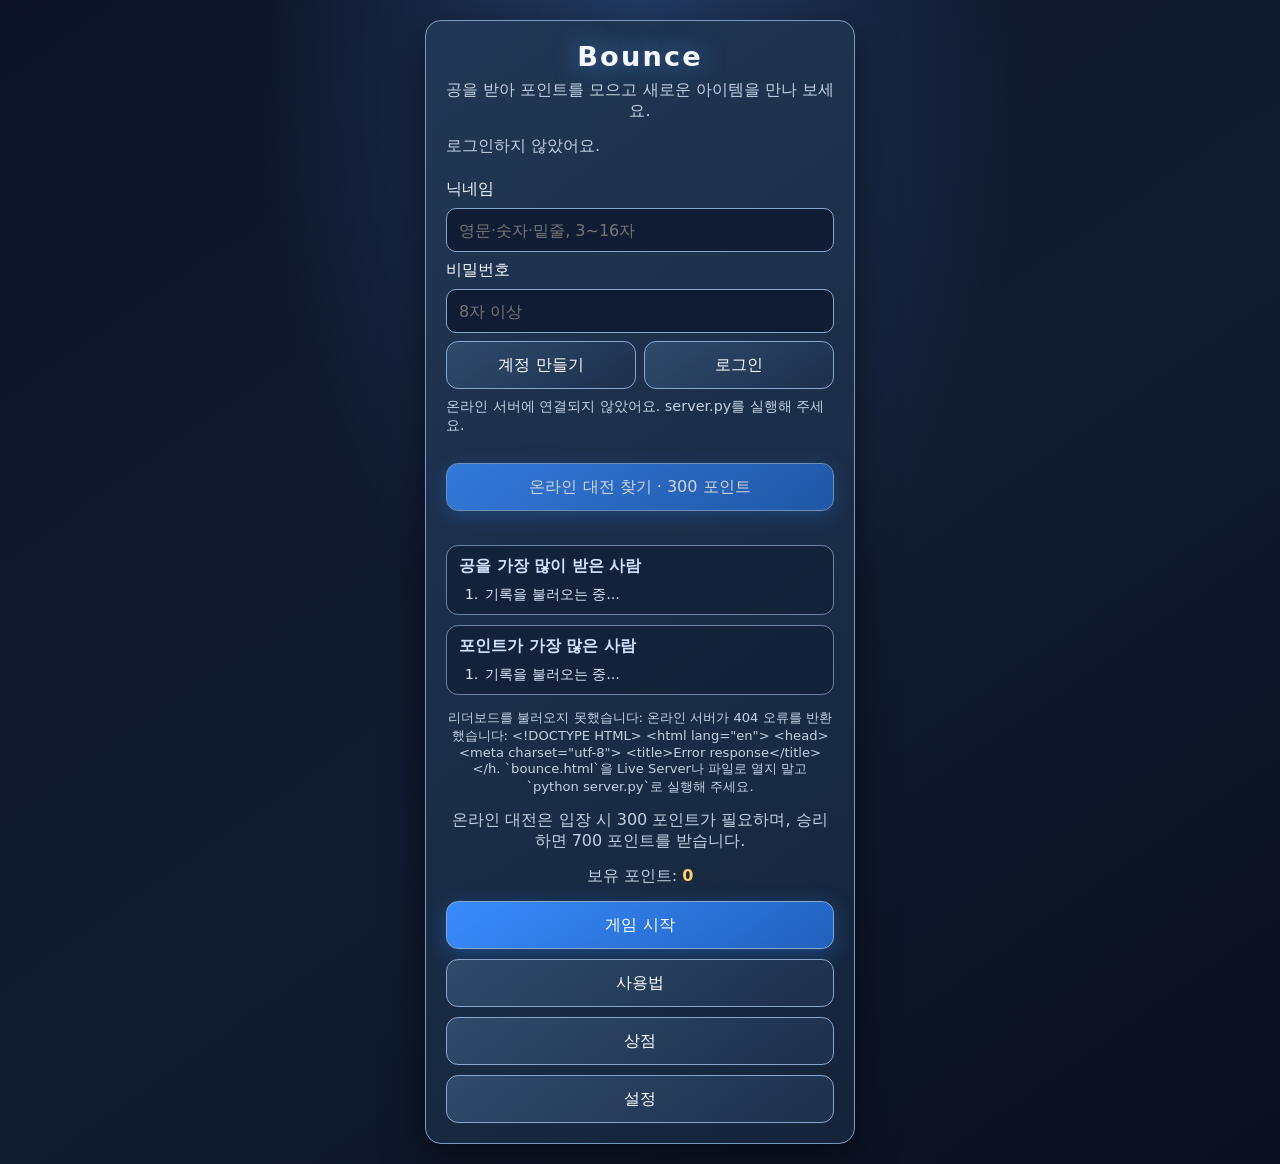
==== bounce.html @ 87187569 "Add files via upload" ====
<!doctype html>
<html lang="ko">
<head>
  <meta charset="utf-8">
  <meta name="viewport" content="width=device-width, initial-scale=1, maximum-scale=1, user-scalable=no">
  <title>Bounce</title>
  <style>
    :root {
      color-scheme: dark;
      font-family: system-ui, -apple-system, "Segoe UI", sans-serif;
      background: #090f20;
      color: #f4f7fb;
    }

    * { box-sizing: border-box; }

    body {
      min-height: 100vh;
      min-height: 100dvh;
      margin: 0;
      display: grid;
      place-items: center;
      padding: 20px;
      background:
        radial-gradient(ellipse at 50% 5%, #243d66 0, transparent 42%),
        linear-gradient(145deg, #0d1428, #111b30 55%, #09101f);
      overscroll-behavior: none;
    }

    main { width: min(100%, 850px); text-align: center; }

    h1 {
      margin: 0 0 8px;
      font-size: 1.7rem;
      letter-spacing: .08em;
      text-shadow: 0 0 24px #54aaff88;
    }
    .hint { margin: 0 0 14px; color: #bdcbe0; font-size: .95rem; }

    .game-frame {
      position: relative;
      overflow: hidden;
      border: 1px solid #7295bd;
      border-radius: 18px;
      background: #101c34;
      box-shadow: 0 0 0 4px #81bfff12, 0 20px 60px #0009, 0 0 34px #308aff20;
    }

    canvas {
      display: block;
      width: 100%;
      height: auto;
      aspect-ratio: 7 / 5;
      touch-action: none;
    }

    .overlay {
      position: absolute;
      inset: 0;
      display: grid;
      place-items: center;
      padding: 20px;
      background: #101827bd;
    }

    .overlay[hidden] { display: none; }
    .scene { width: min(100%, 850px); max-height: calc(100dvh - 40px); margin: 0 auto; overflow-y: auto; }
    .scene[hidden], .game-view[hidden] { display: none; }
    .overlay .message[hidden] { display: none; }
    .game-toolbar[hidden] { display: none; }

    .message {
      padding: 20px;
      border: 1px solid #799bc2;
      border-radius: 16px;
      background: linear-gradient(145deg, #213755, #15243b);
      box-shadow: 0 14px 40px #0008;
    }

    .message h2 { margin: 0 0 8px; }
    .message p { margin: 0 0 14px; color: #c4d1e2; }
    .message { width: min(100%, 430px); max-height: 100%; overflow-y: auto; }
    .menu-actions, .shop-actions { display: grid; gap: 10px; }
    .account-box { display: grid; gap: 8px; margin: 14px 0; text-align: left; }
    .account-box input {
      width: 100%;
      min-height: 44px;
      padding: 8px 12px;
      border: 1px solid #87a7ce;
      border-radius: 10px;
      background: #101c34;
      color: #fff;
      font: inherit;
    }
    .account-actions { display: grid; grid-template-columns: 1fr 1fr; gap: 8px; }
    .account-actions[hidden], .friends-panel[hidden] { display: none; }
    .account-message, .online-status { min-height: 1.4em; margin: 4px 0; color: #c4d1e2; font-size: .9rem; }
    .friends-panel { display: grid; gap: 8px; margin-top: 12px; padding-top: 12px; border-top: 1px solid #6c86a5; }
    .friend-add-row { display: grid; grid-template-columns: 1fr auto; gap: 8px; }
    .friend-add-row button, .friend-heading button, .friend-row button { min-height: 38px; padding: 4px 10px; font-size: .88rem; }
    .friend-heading { display: flex; justify-content: space-between; align-items: center; }
    .friend-section h4 { margin: 6px 0; color: #cfe2ff; }
    .friend-list { display: grid; gap: 6px; margin: 0; padding: 0; list-style: none; }
    .friend-row { display: flex; justify-content: space-between; align-items: center; gap: 8px; }
    .friend-row-actions { display: flex; gap: 6px; }
    .secondary {
      padding: 8px 16px;
      font-size: 1rem;
      background: linear-gradient(145deg, #304a6c, #1d304d);
    }

    .shop-list { display: grid; gap: 10px; margin: 14px 0; text-align: left; }
    .shop-card {
      display: grid;
      grid-template-columns: 44px 1fr auto;
      align-items: center;
      gap: 10px;
      padding: 10px;
      border: 1px solid #6c86a5;
      border-radius: 12px;
      background: #101c34aa;
    }
    .shop-card p { margin: 3px 0 0; font-size: .82rem; }
    .shop-card button { min-width: 82px; min-height: 40px; padding: 4px 8px; font-size: .9rem; }
    .shop-sort-row { margin: 12px 0; text-align: left; }
    .ball-preview {
      display: inline-block;
      width: 30px;
      height: 30px;
      border: 2px solid #ffffffaa;
      border-radius: 50%;
      background: var(--ball-color);
      box-shadow: 0 0 14px color-mix(in srgb, var(--ball-color), transparent 35%);
    }
    .ball-preview.diamond { width: 23px; height: 23px; margin: 4px; border-radius: 5px; transform: rotate(45deg); }
    .ball-preview.star {
      border: 0;
      clip-path: polygon(50% 0%, 62% 35%, 98% 36%, 69% 58%, 80% 94%, 50% 72%, 20% 94%, 31% 58%, 2% 36%, 38% 35%);
    }
    .ball-preview.ring { border: 5px solid var(--ball-color); background: transparent; }
    .ball-preview.rainbow { background: conic-gradient(#ff4d6d, #ffca3a, #8ac926, #20c9c3, #4361ee, #b5179e, #ff4d6d); }
    .ball-preview.blackhole { border-color: #b19aff; background: radial-gradient(circle, #05040b 32%, #321b55 52%, #ff8f3d 72%, #18102b 80%); }
    .ball-preview.galaxy { background: radial-gradient(circle at 65% 35%, #fff 0 5%, transparent 8%), radial-gradient(circle, #a872ff, #362078 65%, #11132f); }
    .ball-preview.comet { border: 0; background: linear-gradient(110deg, transparent 10%, #74e6ff 50%, #fff 78%); }
    .ball-preview.sun { background: radial-gradient(circle, #fff5b8, #ffb52e 55%, #ef5c35); }
    .ball-preview.crystal, .ball-preview.lightning { border-radius: 5px; clip-path: polygon(50% 0, 100% 35%, 78% 100%, 22% 100%, 0 35%); }
    .ball-preview.neon { border: 3px solid #68fff1; background: #102e43; box-shadow: inset 0 0 8px #68fff1, 0 0 14px #68fff1; }
    .ball-preview.ice { border-radius: 8px; clip-path: polygon(25% 0, 75% 0, 100% 50%, 75% 100%, 25% 100%, 0 50%); }
    .ball-preview.clock { border: 3px solid #fff1b1; background: radial-gradient(circle, #ffdb70 0 62%, #d17b22 65%); box-shadow: 0 0 12px #ffdb70; position: relative; }
    .ball-preview.clock::after { content: ""; position: absolute; width: 7px; height: 7px; left: 8px; top: 5px; border-left: 2px solid #fff8df; border-bottom: 2px solid #fff8df; }
    .ball-preview.heart { border: 0; border-radius: 0; clip-path: polygon(50% 94%, 7% 52%, 4% 31%, 14% 12%, 34% 9%, 50% 27%, 66% 9%, 86% 12%, 96% 31%, 93% 52%); }
    .ball-preview.moon { border: 0; background: radial-gradient(circle at 72% 30%, transparent 36%, var(--ball-color) 39%); }
    .ball-preview.planet { position: relative; border-color: #e7fbff; }
    .ball-preview.planet::after { content: ""; position: absolute; inset: 5px -5px; border: 2px solid var(--ball-color); border-radius: 50%; transform: rotate(-28deg); }
    .ball-preview.hex { clip-path: polygon(25% 3%, 75% 3%, 100% 50%, 75% 97%, 25% 97%, 0 50%); }
    .ball-preview.flower { border: 0; background: radial-gradient(circle, #fff5a8 0 16%, transparent 18%), radial-gradient(circle at 50% 8%, var(--ball-color) 0 24%, transparent 27%), radial-gradient(circle at 90% 38%, var(--ball-color) 0 24%, transparent 27%), radial-gradient(circle at 75% 88%, var(--ball-color) 0 24%, transparent 27%), radial-gradient(circle at 25% 88%, var(--ball-color) 0 24%, transparent 27%), radial-gradient(circle at 10% 38%, var(--ball-color) 0 24%, transparent 27%); }
    .ball-preview.flame { border-radius: 45% 45% 50% 50%; clip-path: polygon(50% 0, 76% 34%, 100% 54%, 88% 90%, 63% 100%, 30% 96%, 8% 76%, 18% 53%, 36% 34%); }
    .ball-preview.gear { clip-path: polygon(42% 0, 58% 0, 63% 12%, 77% 8%, 85% 20%, 81% 34%, 94% 42%, 94% 58%, 81% 64%, 86% 79%, 75% 89%, 62% 84%, 56% 100%, 40% 96%, 36% 83%, 20% 88%, 11% 76%, 17% 62%, 3% 56%, 4% 40%, 18% 35%, 13% 20%, 25% 10%, 37% 16%); }
    .ball-preview.pixel { border: 0; border-radius: 3px; background: repeating-conic-gradient(var(--ball-color) 0 25%, #f5ffff 0 50%) 0 0 / 12px 12px; }
    .ball-preview.prism { border: 0; border-radius: 0; clip-path: polygon(50% 0, 100% 76%, 50% 100%, 0 76%); background: linear-gradient(135deg, #fff, var(--ball-color) 48%, #69eaff); }
    .ball-preview.vortex { border: 3px solid #cfe4ff; background: conic-gradient(from 25deg, var(--ball-color), #171943, var(--ball-color)); }
    .paddle-preview { width: 34px; height: 14px; border: 0; border-radius: 8px; background: var(--ball-color); }
    .paddle-preview.clock { border: 1px solid #fff1b1; background: linear-gradient(90deg, #9f5d20, #ffdb70 50%, #9f5d20); box-shadow: 0 0 10px #ffdb7077; }
    .background-preview { width: 32px; height: 32px; border-radius: 8px; background: linear-gradient(145deg, var(--bg-top), var(--bg-middle), var(--bg-bottom)); }
    .background-preview.clock { background: radial-gradient(circle, #eac15a22 0 28%, transparent 30%), linear-gradient(145deg, #121b2c, #594822, #171d2d); }
    .settings-list { display: grid; gap: 14px; margin: 16px 0; text-align: left; }
    .settings-row { display: flex; justify-content: space-between; align-items: center; gap: 12px; }
    .settings-row input[type="range"] { width: 48%; accent-color: #58a6ff; }
    .settings-row input[type="checkbox"] { width: 22px; height: 22px; accent-color: #58a6ff; }
    .settings-row select {
      max-width: 52%;
      padding: 8px;
      border: 1px solid #87a7ce;
      border-radius: 8px;
      background: #1d304d;
      color: #fff;
      font: inherit;
    }
    .game-toolbar { display: grid; grid-template-columns: repeat(2, 1fr); gap: 8px; width: min(100%, 150px); margin: 0 0 10px auto; }
    .game-toolbar button { min-width: 0; min-height: 42px; padding: 5px; font-size: .9rem; }
    .game-toolbar .icon-button { font-size: 1.45rem; line-height: 1; }
    .pause-glyph { display: flex; align-items: center; justify-content: center; gap: 4px; width: 20px; height: 20px; }
    .pause-glyph i { display: block; width: 3px; height: 16px; border-radius: 2px; background: currentColor; }
    .play-glyph { display: none; width: 0; height: 0; margin-left: 3px; border-top: 9px solid transparent; border-bottom: 9px solid transparent; border-left: 13px solid currentColor; }
    #pause-button.is-resume .pause-glyph { display: none; }
    #pause-button.is-resume .play-glyph { display: block; }
    .continue-action { display: grid; justify-items: center; gap: 8px; margin: 0 auto 12px; }
    .continue-action[hidden] { display: none; }
    .continue-countdown { position: relative; display: grid; width: 52px; height: 52px; place-items: center; color: #ead99c; font-size: .9rem; font-weight: 650; }
    .continue-countdown[hidden] { display: none; }
    .continue-countdown svg { position: absolute; inset: 0; width: 100%; height: 100%; transform: rotate(-90deg); }
    .continue-countdown circle { fill: none; stroke-width: 3; }
    .continue-countdown .timer-track { stroke: #ead99c33; }
    .continue-countdown .timer-progress { stroke: #d6bd72; stroke-dasharray: 138.23; stroke-dashoffset: 0; transition: stroke-dashoffset .1s linear; }
    .continue-countdown span { position: relative; }
    .points { color: #ffd166; font-weight: 700; }
    .leaderboards { display: grid; grid-template-columns: repeat(auto-fit, minmax(210px, 1fr)); gap: 10px; margin: 14px 0; text-align: left; }
    .leaderboard { padding: 10px 12px; border: 1px solid #6c86a5; border-radius: 12px; background: #101c34aa; }
    .leaderboard h3 { margin: 0 0 8px; font-size: 1rem; color: #cfe2ff; }
    .leaderboard ol { display: grid; gap: 4px; margin: 0; padding-left: 24px; color: #dce7f5; font-size: .9rem; }
    .leaderboard li { padding-left: 2px; }
    .leaderboard li span { float: right; color: #ffd166; font-weight: 700; }
    .leaderboard-status { min-height: 1.2em; margin: 4px 0; color: #aebfd5; font-size: .82rem; }
    .usage {
      margin: 12px 0;
      padding: 10px 12px;
      border: 1px solid #6c86a5;
      border-radius: 12px;
      background: #101c34aa;
      text-align: left;
    }
    .usage summary { color: #cfe2ff; cursor: pointer; font-weight: 700; }
    .usage p { margin: 8px 0 0; font-size: .88rem; }

    button {
      min-width: 64px;
      min-height: 48px;
      border: 1px solid #87a7ce;
      border-radius: 12px;
      background: linear-gradient(145deg, #304a6c, #1d304d);
      color: white;
      font: inherit;
      font-size: 1.25rem;
      touch-action: manipulation;
      user-select: none;
      -webkit-user-select: none;
    }

    button:active { background: #3b5a83; transform: translateY(1px); }
    button:disabled { cursor: default; opacity: .8; }

    .restart {
      min-width: 120px;
      padding: 8px 16px;
      font-size: 1rem;
      background: linear-gradient(145deg, #398cff, #2161bd);
      box-shadow: 0 5px 20px #2678e866;
    }

    .controls {
      display: flex;
      justify-content: center;
      gap: 18px;
      margin-top: 14px;
    }
    .controls[hidden] { display: none; }

    .controls button { width: min(42vw, 150px); }
    .status { min-height: 1.5em; margin: 10px 0 0; color: #c4d1e2; }

    @media (max-height: 560px) and (orientation: landscape) {
      body { padding: 8px 20px; }
      main { width: min(96vw, 850px); }
      .controls { margin-top: 6px; }
      .controls button { min-height: 40px; }
    }
  </style>
</head>
<body>
  <main>
    <section class="message scene" id="home-screen">
      <h1>Bounce</h1>
      <p>공을 받아 포인트를 모으고 새로운 아이템을 만나 보세요.</p>
      <div class="account-box">
        <p id="account-state" aria-live="polite">로그인하지 않았어요.</p>
        <label for="account-username">닉네임</label>
        <input id="account-username" name="username" autocomplete="username" minlength="3" maxlength="16" pattern="[A-Za-z0-9_]{3,16}" placeholder="영문·숫자·밑줄, 3~16자">
        <label for="account-password">비밀번호</label>
        <input id="account-password" name="password" type="password" autocomplete="current-password" minlength="8" maxlength="128" placeholder="8자 이상">
        <div class="account-actions" id="account-actions">
          <button class="secondary" id="register-button" type="button">계정 만들기</button>
          <button class="secondary" id="login-button" type="button">로그인</button>
        </div>
        <button class="secondary" id="logout-button" type="button" hidden>로그아웃</button>
        <p class="account-message" id="account-message" aria-live="polite">이메일이나 실명 없이 닉네임으로 가입합니다. 비밀번호를 잊으면 복구할 수 없어요.</p>
        <div class="friends-panel" id="friends-panel" hidden>
          <div class="friend-heading">
            <strong>친구</strong>
            <button class="secondary" id="friends-refresh-button" type="button">새로고침</button>
          </div>
          <div class="friend-add-row">
            <input id="friend-username" maxlength="16" placeholder="추가할 닉네임" aria-label="친구 닉네임">
            <button class="secondary" id="friend-request-button" type="button">신청</button>
          </div>
          <p class="account-message" id="friend-message" aria-live="polite"></p>
          <div class="friend-section">
            <h4>받은 신청</h4>
            <ul class="friend-list" id="incoming-friends"></ul>
          </div>
          <div class="friend-section">
            <h4>보낸 신청</h4>
            <ul class="friend-list" id="outgoing-friends"></ul>
          </div>
          <div class="friend-section">
            <h4>친구 목록</h4>
            <ul class="friend-list" id="friends-list"></ul>
          </div>
        </div>
      </div>
      <div class="menu-actions">
        <button class="restart" id="online-play-button" type="button" disabled>온라인 대전 찾기 · 300 포인트</button>
        <button class="secondary" id="online-cancel-button" type="button" hidden>대전 찾기 취소</button>
      </div>
      <p class="online-status" id="online-status" aria-live="polite"></p>
      <div class="leaderboards" aria-label="리더보드">
        <section class="leaderboard">
          <h3>공을 가장 많이 받은 사람</h3>
          <ol id="catches-leaderboard"><li>기록을 불러오는 중...</li></ol>
        </section>
        <section class="leaderboard">
          <h3>포인트가 가장 많은 사람</h3>
          <ol id="points-leaderboard"><li>기록을 불러오는 중...</li></ol>
        </section>
      </div>
      <p class="leaderboard-status" id="leaderboard-status" aria-live="polite"></p>
      <p>온라인 대전은 입장 시 300 포인트가 필요하며, 승리하면 700 포인트를 받습니다.</p>
      <p>보유 포인트: <span class="points" id="home-points">0</span></p>
      <div class="menu-actions">
        <button class="restart" id="start-button" type="button">게임 시작</button>
        <button class="secondary" id="usage-button" type="button">사용법</button>
        <button class="secondary" id="shop-open-button" type="button">상점</button>
        <button class="secondary" id="home-settings-button" type="button">설정</button>
      </div>
    </section>
    <section class="message scene" id="usage-screen" hidden>
      <h2>사용법</h2>
      <p>화면을 드래그하거나 방향키로 패들을 움직여 공을 받으세요.</p>
      <p>공을 받을 때마다 100포인트를 얻고, 일정 횟수마다 공이 분열합니다.</p>
      <p>공을 10번 받을 때마다 웨이브가 올라가며, 효과 확률과 공 속도가 증가합니다.</p>
      <p>슬로우와 패들 확장은 같은 확률과 재사용 간격으로 발동합니다.</p>
      <p>보호막, 포인트 2배, 콤보 포인트, 정밀 조준, 코인 보너스 효과가 무작위로 나타납니다.</p>
      <p>온라인 대전은 웨이브 1부터 시작하며, 상대 공도 내 화면에 나타납니다. 더 오래 살아남은 플레이어가 승리합니다.</p>
      <p>공끼리 부딪히면 무작위 각도로 튕기고, 장착한 공마다 고유한 특수 능력이 있습니다.</p>
      <button class="secondary" id="usage-back-button" type="button">홈으로</button>
    </section>
    <section class="message scene" id="shop-screen" hidden>
      <h2>상점</h2>
      <p>보유 포인트: <span class="points" id="shop-points">0</span></p>
      <div class="menu-actions">
        <button class="secondary" id="balls-shop-button" type="button">공 상점</button>
        <button class="secondary" id="paddles-shop-button" type="button">패들 상점</button>
        <button class="secondary" id="backgrounds-shop-button" type="button">배경 상점</button>
        <button class="secondary" id="shop-home-button" type="button">홈으로</button>
      </div>
    </section>
    <section class="message scene" id="item-shop-screen" hidden>
      <h2 id="shop-category-title">공 상점</h2>
      <p>보유 포인트: <span class="points" id="category-points">0</span></p>
      <p id="shop-description">공의 모양과 색상을 미리 볼 수 있어요.</p>
      <label class="settings-row shop-sort-row" for="shop-sort">
        정렬 기준
        <select id="shop-sort">
          <option value="name">가나다순</option>
          <option value="owned">보유 순</option>
          <option value="price">가격 순</option>
        </select>
      </label>
      <div class="shop-list" id="shop-list"></div>
      <div class="shop-actions">
        <button class="secondary" id="category-back-button" type="button">상점으로</button>
      </div>
    </section>
    <section class="message scene" id="settings-screen" hidden>
      <h2>설정</h2>
      <div class="settings-list">
        <label class="settings-row" for="bgm-toggle">배경 음악
          <input id="bgm-toggle" type="checkbox">
        </label>
        <label class="settings-row" for="bgm-volume">음악 음량
          <input id="bgm-volume" type="range" min="0" max="0.12" step="0.01" value="0.04">
        </label>
        <label class="settings-row" for="bgm-track">음악 종류
          <select id="bgm-track">
            <option value="arcade">아케이드</option>
            <option value="dream">드림 웨이브</option>
            <option value="retro">레트로</option>
          </select>
        </label>
        <label class="settings-row" for="sfx-toggle">효과음
          <input id="sfx-toggle" type="checkbox" checked>
        </label>
        <label class="settings-row" for="sfx-volume">효과음 음량
          <input id="sfx-volume" type="range" min="0" max="0.12" step="0.01" value="0.04">
        </label>
      </div>
      <button class="secondary" id="settings-back-button" type="button">돌아가기</button>
    </section>
    <section id="game-view" class="scene game-view" hidden>
      <div class="game-toolbar" id="game-toolbar">
        <button class="secondary icon-button" id="pause-button" type="button" aria-label="일시 정지" title="일시 정지">
          <span class="pause-glyph" aria-hidden="true"><i></i><i></i></span>
          <span class="play-glyph" aria-hidden="true"></span>
        </button>
        <button class="secondary icon-button" id="game-settings-button" type="button" aria-label="설정" title="설정">⚙</button>
      </div>
      <div class="game-frame">
        <canvas id="game" width="700" height="500" aria-label="공 튕기기 게임"></canvas>
        <div class="overlay" id="overlay" hidden>
          <section class="message" id="game-screen">
            <h2 id="message-title">3</h2>
            <p id="message-text">준비하세요!</p>
            <div class="menu-actions">
              <button class="restart" id="game-again-button" type="button">▶ 다시 시작</button>
              <div class="continue-action" id="continue-action" hidden>
                <div class="continue-countdown" id="continue-countdown" role="timer" aria-label="이어하기 남은 시간">
                  <svg viewBox="0 0 52 52" aria-hidden="true">
                    <circle class="timer-track" cx="26" cy="26" r="22"></circle>
                    <circle class="timer-progress" id="continue-progress" cx="26" cy="26" r="22"></circle>
                  </svg>
                  <span id="continue-seconds">10초</span>
                </div>
                <button class="restart" id="continue-game-button" type="button">500 포인트로 이어하기</button>
              </div>
              <button class="secondary" id="home-button" type="button">홈으로</button>
            </div>
          </section>
        </div>
      </div>
      <div class="controls" id="controls" aria-label="터치 조작" hidden>
        <button id="left-button" type="button" aria-label="왼쪽으로 이동">◀</button>
        <button id="right-button" type="button" aria-label="오른쪽으로 이동">▶</button>
      </div>
      <p class="status" id="status" aria-live="polite">받은 횟수: 0</p>
      <p class="online-status" id="match-status" aria-live="polite" hidden></p>
    </section>
  </main>

  <script>
    (() => {
      const canvas = document.getElementById("game");
      const ctx = canvas.getContext("2d");
      const overlay = document.getElementById("overlay");
      const title = document.getElementById("message-title");
      const message = document.getElementById("message-text");
      const startButton = document.getElementById("start-button");
      const homeScreen = document.getElementById("home-screen");
      const usageScreen = document.getElementById("usage-screen");
      const shopScreen = document.getElementById("shop-screen");
      const itemShopScreen = document.getElementById("item-shop-screen");
      const settingsScreen = document.getElementById("settings-screen");
      const gameView = document.getElementById("game-view");
      const gameToolbar = document.getElementById("game-toolbar");
      const gameScreen = document.getElementById("game-screen");
      const gameAgainButton = document.getElementById("game-again-button");
      const continueGameButton = document.getElementById("continue-game-button");
      const continueAction = document.getElementById("continue-action");
      const continueCountdown = document.getElementById("continue-countdown");
      const continueSeconds = document.getElementById("continue-seconds");
      const continueProgress = document.getElementById("continue-progress");
      const homeButton = document.getElementById("home-button");
      const shopList = document.getElementById("shop-list");
      const shopCategoryTitle = document.getElementById("shop-category-title");
      const shopDescription = document.getElementById("shop-description");
      const shopSort = document.getElementById("shop-sort");
      let activeShopCategory = "balls";
      let shopSortMode = "name";
      const accountState = document.getElementById("account-state");
      const accountUsername = document.getElementById("account-username");
      const accountPassword = document.getElementById("account-password");
      const accountMessage = document.getElementById("account-message");
      const onlinePlayButton = document.getElementById("online-play-button");
      const onlineCancelButton = document.getElementById("online-cancel-button");
      const onlineStatus = document.getElementById("online-status");
      const matchStatus = document.getElementById("match-status");
      const leaderboardStatus = document.getElementById("leaderboard-status");
      const friendsPanel = document.getElementById("friends-panel");
      const friendUsername = document.getElementById("friend-username");
      const friendMessage = document.getElementById("friend-message");
      let onlineUser = null;
      let onlineMatch = null;
      let matchmakingTimer = 0;
      let matchPollingTimer = 0;
      let onlineRequestPending = false;
      let pointsSyncPromise = Promise.resolve();
      let pointsRevision = 0;
      const controls = document.getElementById("controls");
      const status = document.getElementById("status");
      const pauseButton = document.getElementById("pause-button");
      const settingsInputs = {
        bgmEnabled: document.getElementById("bgm-toggle"),
        bgmVolume: document.getElementById("bgm-volume"),
        bgmTrack: document.getElementById("bgm-track"),
        sfxEnabled: document.getElementById("sfx-toggle"),
        sfxVolume: document.getElementById("sfx-volume")
      };

      const width = canvas.width;
      const height = canvas.height;
      const SAVE_KEY = "bounceProgress";
      const ballStyles = [
        { id: "classic", name: "기본 공", shape: "circle", color: "#3986ff", price: 0 },
        { id: "diamond", name: "다이아 공", shape: "diamond", color: "#bd83ff", price: 500 },
        { id: "star", name: "별 공", shape: "star", color: "#ffd166", price: 1000 },
        { id: "ring", name: "링 공", shape: "ring", color: "#51e0cf", price: 1500 },
        { id: "rainbow", name: "레인보우 공", shape: "rainbow", color: "#ff5d83", price: 12000 },
        { id: "blackhole", name: "블랙홀 볼", shape: "blackhole", color: "#9b6cff", price: 25000 },
        { id: "galaxy", name: "갤럭시 공", shape: "galaxy", color: "#a872ff", price: 18000 },
        { id: "comet", name: "혜성 공", shape: "comet", color: "#74e6ff", price: 14000 },
        { id: "sun", name: "태양 공", shape: "sun", color: "#ffb52e", price: 22000 },
        { id: "crystal", name: "크리스탈 공", shape: "crystal", color: "#8df5ff", price: 9000 },
        { id: "neon", name: "네온 공", shape: "neon", color: "#68fff1", price: 11000 },
        { id: "ice", name: "아이스 공", shape: "ice", color: "#a7eaff", price: 16000 },
        { id: "lightning", name: "번개 공", shape: "lightning", color: "#ffe65b", price: 20000 },
        { id: "chrono", name: "크로노 공", shape: "clock", color: "#ffdb70", price: 32000 },
        { id: "heart", name: "하트 공", shape: "heart", color: "#ff628f", price: 18000 },
        { id: "moon", name: "초승달 공", shape: "moon", color: "#e5e9ff", price: 22000 },
        { id: "planet", name: "행성 공", shape: "planet", color: "#69d8ff", price: 26000 },
        { id: "hex", name: "육각 공", shape: "hex", color: "#64f0c2", price: 17000 },
        { id: "flower", name: "꽃 공", shape: "flower", color: "#ff91cf", price: 21000 },
        { id: "flame", name: "불꽃 공", shape: "flame", color: "#ff744d", price: 27000 },
        { id: "gear", name: "기어 공", shape: "gear", color: "#e9b957", price: 30000 },
        { id: "pixel", name: "픽셀 공", shape: "pixel", color: "#76efff", price: 16000 },
        { id: "prism", name: "프리즘 공", shape: "prism", color: "#c89bff", price: 34000 },
        { id: "vortex", name: "소용돌이 공", shape: "vortex", color: "#75a7ff", price: 38000 },
        { id: "jade", name: "비취 공", shape: "hex", color: "#43d9a3", price: 23000 },
        { id: "ruby", name: "루비 공", shape: "crystal", color: "#ff426b", price: 26000 },
        { id: "sapphire", name: "사파이어 공", shape: "planet", color: "#5ca6ff", price: 29000 },
        { id: "coral", name: "산호 공", shape: "flower", color: "#ff8581", price: 25000 },
        { id: "eclipse", name: "이클립스 공", shape: "moon", color: "#b3a5ff", price: 33000 },
        { id: "sunflare", name: "태양 폭풍 공", shape: "sun", color: "#ff6b35", price: 36000 },
        { id: "stardust", name: "별가루 공", shape: "vortex", color: "#74f0e2", price: 40000 },
        { id: "crimson-gear", name: "크림슨 기어 공", shape: "gear", color: "#ff5673", price: 42000 }
      ];
      const ballPowerGroups = {
        balanced: { name: "균형 반사", description: "추가 강화 없이 안정적으로 튕깁니다." },
        shield: { name: "보호막", description: "패들에 맞히면 보호막을 충전합니다." },
        boost: { name: "가속", description: "패들에 맞힌 공이 잠시 빨라집니다." },
        split: { name: "분열", description: "패들에 맞히면 공 하나를 추가합니다." },
        slow: { name: "시간 왜곡", description: "패들에 맞히면 잠시 공의 시간이 느려집니다." },
        wide: { name: "확장", description: "패들에 맞히면 패들이 잠시 넓어집니다." },
        points: { name: "포인트", description: "패들에 맞히면 보너스 포인트를 얻습니다." },
        chaos: { name: "무작위 반사", description: "패들에 맞히면 공의 진행 각도를 바꿉니다." },
        repel: { name: "충격파", description: "패들에 맞히면 주변 공을 무작위 방향으로 밀어냅니다." }
      };
      const ballPowerBySkin = {
        classic: "balanced", diamond: "shield", star: "boost", ring: "repel",
        rainbow: "split", blackhole: "slow", galaxy: "points", comet: "boost",
        sun: "wide", crystal: "shield", neon: "boost", ice: "slow",
        lightning: "chaos", chrono: "slow", heart: "shield", moon: "slow",
        planet: "repel", hex: "split", flower: "points", flame: "boost",
        gear: "wide", pixel: "split", prism: "chaos", vortex: "repel",
        jade: "shield", ruby: "boost", sapphire: "slow", coral: "points",
        eclipse: "slow", sunflare: "boost", stardust: "points", "crimson-gear": "wide"
      };
      const paddleStyles = [
        { id: "default", name: "기본 패들", color: "#63d6b3", light: "#c8fff3", dark: "#23a88e", price: 0 },
        { id: "sunset", name: "선셋 패들", color: "#ff7b78", light: "#ffd1a8", dark: "#c83e69", price: 8000 },
        { id: "neon", name: "네온 패들", color: "#45f5ff", light: "#d8ffff", dark: "#168fae", price: 14000 },
        { id: "gold", name: "골드 패들", color: "#ffd166", light: "#fff2aa", dark: "#d17b22", price: 25000 },
        { id: "chrono", name: "크로노 패들", color: "#d8b35d", light: "#fff0a8", dark: "#754c27", shape: "clock", price: 32000 },
        { id: "ice", name: "빙하 패들", color: "#72d9ff", light: "#e4fbff", dark: "#226b9b", price: 18000 },
        { id: "plasma", name: "플라스마 패들", color: "#b77aff", light: "#f0d9ff", dark: "#5b2b9a", price: 24000 },
        { id: "magma", name: "마그마 패들", color: "#ff694f", light: "#ffe0a2", dark: "#9b263c", price: 28000 },
        { id: "prism", name: "프리즘 패들", color: "#77d9ff", light: "#f4dbff", dark: "#7a62da", price: 36000 },
        { id: "forest", name: "숲의 패들", color: "#55d69a", light: "#d8ffae", dark: "#166447", price: 20000 },
        { id: "royal", name: "로열 패들", color: "#f0bf5b", light: "#fff2c0", dark: "#7147a8", price: 42000 },
        { id: "rose", name: "장미 패들", color: "#f06e9e", light: "#ffe0e8", dark: "#8f315f", price: 22000 },
        { id: "deepsea", name: "심해 패들", color: "#38b7c8", light: "#c5ffff", dark: "#123d75", price: 26000 },
        { id: "ivory", name: "상아 패들", color: "#e5d7b6", light: "#fff9e8", dark: "#817760", price: 30000 },
        { id: "shadow", name: "그림자 패들", color: "#7777b8", light: "#d0d5ff", dark: "#252644", price: 34000 },
        { id: "sunrise", name: "해돋이 패들", color: "#ff9f56", light: "#fff0a8", dark: "#bd4261", price: 38000 },
        { id: "cosmic", name: "코스믹 패들", color: "#a773ff", light: "#e5d4ff", dark: "#233b9c", price: 46000 }
      ];
      const backgroundStyles = [
        { id: "default", name: "기본 밤하늘", color: "#182b49", top: "#14233e", middle: "#182b49", bottom: "#101b32", glow: "#3868a3", stars: "#d6ecff", price: 0 },
        { id: "aurora", name: "오로라", color: "#155e68", top: "#10253b", middle: "#155e68", bottom: "#171b3f", glow: "#42e6c4", stars: "#dcfff4", price: 12000 },
        { id: "sunset", name: "우주 석양", color: "#a6405a", top: "#301d4d", middle: "#a6405a", bottom: "#f08c46", glow: "#ffb05c", stars: "#fff0ce", price: 18000 },
        { id: "void", name: "심연", color: "#241449", top: "#080913", middle: "#241449", bottom: "#10172e", glow: "#7755e8", stars: "#dcd5ff", price: 30000 },
        { id: "chrono", name: "크로노 시계", color: "#5c4c2b", top: "#111827", middle: "#554521", bottom: "#191c2d", glow: "#d7b85c", stars: "#ffe7a0", motif: "clock", price: 38000 },
        { id: "nebula", name: "성운", color: "#513d9d", top: "#11152d", middle: "#513d9d", bottom: "#211b50", glow: "#dc6fff", stars: "#f2dcff", price: 22000 },
        { id: "ocean", name: "심해", color: "#14687a", top: "#071b31", middle: "#14687a", bottom: "#061126", glow: "#39d9d3", stars: "#b9fbff", price: 20000 },
        { id: "sakura", name: "벚꽃 은하", color: "#ad527c", top: "#251d42", middle: "#ad527c", bottom: "#301a47", glow: "#ffb5d2", stars: "#ffe4ee", price: 26000 },
        { id: "cyber", name: "사이버 시티", color: "#174b69", top: "#090e26", middle: "#174b69", bottom: "#251344", glow: "#35f1e4", stars: "#b8ffff", price: 32000 },
        { id: "ember", name: "잿불 행성", color: "#81384b", top: "#241326", middle: "#81384b", bottom: "#341d31", glow: "#ff8b4c", stars: "#ffe2aa", price: 30000 },
        { id: "arctic", name: "오로라 빙원", color: "#347d9b", top: "#10263e", middle: "#347d9b", bottom: "#182b58", glow: "#8df5ff", stars: "#e2ffff", price: 34000 },
        { id: "desert", name: "달빛 사막", color: "#8b5a55", top: "#20182e", middle: "#8b5a55", bottom: "#30223b", glow: "#f6bb85", stars: "#fff0c7", price: 24000 },
        { id: "eclipse", name: "일식", color: "#382b63", top: "#080b1b", middle: "#382b63", bottom: "#17142d", glow: "#e1a95e", stars: "#e5dcff", price: 36000 },
        { id: "forest", name: "반딧불 숲", color: "#276348", top: "#091c27", middle: "#276348", bottom: "#102e35", glow: "#8fe58e", stars: "#dcffbb", price: 28000 },
        { id: "rose", name: "장미 성운", color: "#8e416c", top: "#1d163a", middle: "#8e416c", bottom: "#371b50", glow: "#ff8fc7", stars: "#ffe2f2", price: 32000 },
        { id: "stardust", name: "별가루", color: "#435d92", top: "#080f27", middle: "#435d92", bottom: "#171d49", glow: "#9cc6ff", stars: "#fff2b0", price: 40000 },
        { id: "storm", name: "번개 폭풍", color: "#35527e", top: "#080d1a", middle: "#35527e", bottom: "#161b36", glow: "#83d7ff", stars: "#e6f4ff", price: 44000 }
      ];
      const musicTracks = {
        arcade: { name: "아케이드", tempo: 118, lead: "square", roots: [0, 9, 5, 7], thirds: [4, 3, 4, 4], melody: [0, 7, 12, 7, 4, 7, 12, 16] },
        dream: { name: "드림 웨이브", tempo: 92, lead: "sine", roots: [0, 5, 9, 7], thirds: [4, 3, 3, 4], melody: [0, 4, 7, 11, 9, 7, 4, 2] },
        retro: { name: "레트로", tempo: 132, lead: "triangle", roots: [0, 7, 5, 3], thirds: [4, 4, 3, 3], melody: [0, 7, 12, 14, 12, 7, 4, 7] }
      };
      let points = 0;
      let ownedBallIds = ["classic"];
      let selectedBallId = "classic";
      let ownedPaddleIds = ["default"];
      let selectedPaddleId = "default";
      let ownedBackgroundIds = ["default"];
      let selectedBackgroundId = "default";
      let persistenceWarning = "";
      let bgmEnabled = false;
      let bgmTrackId = "arcade";
      let sfxEnabled = true;
      let bgmVolume = 0.04;
      let sfxVolume = 0.04;
      let settingsReturnToGame = false;
      const paddle = { x: 300, targetX: 300, y: height - 58, width: 128, height: 16, speed: 5.2 };
      const keys = { left: false, right: false };
      const BALL_RADIUS = 9;
      const BOOST_CHANCE = 0.16;
      const NIGHT_CHANCE = 0.10;
      const SPLIT_CHANCE = 0.10;
      const RANDOM_BOUNCE_CHANCE = 0.25;
      const HITS_PER_WAVE = 10;
      const WAVE_CHANCE_STEP = 0.02;
      const MAX_EFFECT_CHANCE = 0.6;
      const WAVE_BUFF_CHANCE = 0.08;
      const SPECIAL_EFFECT_CHANCE = 0.08;
      const WAVE_SPEED_STEP = 0.06;
      const MAX_WAVE_SPEED_MULTIPLIER = 1.6;
      const BOOST_MULTIPLIER = 1.35;
      const BOOST_DURATION = 4000;
      const NIGHT_DURATION = 5000;
      const FLASH_DURATION = 1500;
      const SLOW_DURATION = 2800;
      const WIDE_PADDLE_DURATION = 5000;
      const BUFF_COOLDOWN = 8000;
      const PRECISION_DURATION = 6000;
      const CONTINUE_WINDOW = 10000;
      const TIMER_CIRCUMFERENCE = 138.23;
      const stars = Array.from({ length: 48 }, () => ({
        x: Math.random() * width,
        y: Math.random() * height,
        radius: 0.5 + Math.random() * 1.4,
        alpha: 0.2 + Math.random() * 0.55
      }));
      let balls = [];
      let opponentBalls = [];
      let running = false;
      let isPaused = false;
      let countdownActive = false;
      let score = 0;
      let currentWave = 1;
      let lastTime = 0;
      let animationId = 0;
      let continueCountdownTimer = 0;
      let continueUntil = 0;
      let pointerActive = false;
      let splitCharge = 0;
      let splitHitsRemaining = 0;
      let splitPending = false;
      let mergeHitCharge = 0;
      let splitEffectUntil = 0;
      let nightUntil = 0;
      let countdownUntil = 0;
      let lastCountdownNumber = 0;
      let flashStarted = 0;
      let flashUntil = 0;
      let lastFlashAt = -Infinity;
      let slowUntil = 0;
      let lastSlowAt = -Infinity;
      let widePaddleUntil = 0;
      let lastWideAt = -Infinity;
      let shieldCharges = 0;
      let doublePointsRemaining = 0;
      let comboPointsRemaining = 0;
      let precisionUntil = 0;
      let audioContext = null;
      let bgmMasterGain = null;
      let bgmOscillators = [];
      let bgmNoiseBuffer = null;
      let bgmTimer = 0;
      let bgmPlayingTrack = "";
      let bgmNextNoteTime = 0;
      let bgmStep = 0;

      function waveForScore(hits) {
        return Math.floor(hits / HITS_PER_WAVE) + 1;
      }

      function waveSpeedMultiplier(wave) {
        return Math.min(1 + (wave - 1) * WAVE_SPEED_STEP, MAX_WAVE_SPEED_MULTIPLIER);
      }

      function effectChance(baseChance) {
        return Math.min(baseChance + (currentWave - 1) * WAVE_CHANCE_STEP, MAX_EFFECT_CHANCE);
      }

      function prepareAudio() {
        if (!window.AudioContext) {
          console.error("이 브라우저는 Web Audio API를 지원하지 않습니다.");
          return false;
        }
        if (!audioContext) audioContext = new AudioContext();
        if (audioContext.state === "suspended") {
          audioContext.resume().catch(error => {
            console.error("오디오를 시작하지 못했습니다.", error);
          });
        }
        return true;
      }

      function playFlashTone() {
        if (!sfxEnabled || sfxVolume <= 0 || !audioContext || audioContext.state !== "running") return;
        const now = audioContext.currentTime;
        for (let offset = 0; offset < FLASH_DURATION / 1000; offset += 0.3) {
          const oscillator = audioContext.createOscillator();
          const volume = audioContext.createGain();
          const beepStart = now + offset;
          oscillator.type = "sine";
          oscillator.frequency.setValueAtTime(988, beepStart);
          volume.gain.setValueAtTime(0.0001, beepStart);
          volume.gain.exponentialRampToValueAtTime(Math.min(sfxVolume, 0.06), beepStart + 0.025);
          volume.gain.exponentialRampToValueAtTime(0.0001, beepStart + 0.18);
          oscillator.connect(volume);
          volume.connect(audioContext.destination);
          oscillator.start(beepStart);
          oscillator.stop(beepStart + 0.19);
        }
      }

      function registerBgmNode(node, cleanup) {
        bgmOscillators.push(node);
        node.onended = () => {
          node.disconnect();
          if (cleanup) cleanup();
          bgmOscillators = bgmOscillators.filter(activeNode => activeNode !== node);
        };
      }

      function playMusicTone(midi, startTime, duration, waveform, volume) {
        const oscillator = audioContext.createOscillator();
        const envelope = audioContext.createGain();
        oscillator.type = waveform;
        oscillator.frequency.setValueAtTime(440 * Math.pow(2, (midi - 69) / 12), startTime);
        envelope.gain.setValueAtTime(0.0001, startTime);
        envelope.gain.linearRampToValueAtTime(volume, startTime + Math.min(0.025, duration / 4));
        envelope.gain.exponentialRampToValueAtTime(0.0001, startTime + duration);
        oscillator.connect(envelope);
        envelope.connect(bgmMasterGain);
        registerBgmNode(oscillator, () => envelope.disconnect());
        oscillator.start(startTime);
        oscillator.stop(startTime + duration + 0.01);
      }

      function playMusicNoise(startTime, duration, cutoff, volume) {
        const source = audioContext.createBufferSource();
        const filter = audioContext.createBiquadFilter();
        const envelope = audioContext.createGain();
        source.buffer = bgmNoiseBuffer;
        filter.type = "highpass";
        filter.frequency.setValueAtTime(cutoff, startTime);
        envelope.gain.setValueAtTime(volume, startTime);
        envelope.gain.exponentialRampToValueAtTime(0.0001, startTime + duration);
        source.connect(filter);
        filter.connect(envelope);
        envelope.connect(bgmMasterGain);
        registerBgmNode(source, () => {
          filter.disconnect();
          envelope.disconnect();
        });
        source.start(startTime);
        source.stop(startTime + duration + 0.01);
      }

      function playKick(startTime) {
        const oscillator = audioContext.createOscillator();
        const envelope = audioContext.createGain();
        oscillator.type = "sine";
        oscillator.frequency.setValueAtTime(130, startTime);
        oscillator.frequency.exponentialRampToValueAtTime(48, startTime + 0.14);
        envelope.gain.setValueAtTime(0.0001, startTime);
        envelope.gain.linearRampToValueAtTime(0.22, startTime + 0.008);
        envelope.gain.exponentialRampToValueAtTime(0.0001, startTime + 0.18);
        oscillator.connect(envelope);
        envelope.connect(bgmMasterGain);
        registerBgmNode(oscillator, () => envelope.disconnect());
        oscillator.start(startTime);
        oscillator.stop(startTime + 0.19);
      }

      function scheduleMusicStep(track, step, startTime) {
        const bar = Math.floor(step / 16);
        const position = step % 16;
        const chordIndex = bar % track.roots.length;
        const root = track.roots[chordIndex];
        const third = track.thirds[chordIndex];
        const beatDuration = 60 / track.tempo;

        if (position === 0) {
          playMusicTone(48 + root, startTime, beatDuration * 3.6, "sine", 0.07);
          playMusicTone(48 + root + third, startTime, beatDuration * 3.6, "sine", 0.055);
          playMusicTone(55 + root, startTime, beatDuration * 3.6, "sine", 0.05);
        }
        if (position % 4 === 0) {
          playMusicTone(36 + root, startTime, beatDuration * 0.78, "triangle", 0.22);
        }
        if (position % 2 === 0) {
          const melodyNote = track.melody[position / 2];
          if (melodyNote !== null) {
            playMusicTone(72 + root + melodyNote, startTime, beatDuration * 0.42, track.lead, 0.11);
          }
          playMusicNoise(startTime, 0.045, 7000, 0.018);
        }
        if (position === 0 || position === 8) playKick(startTime);
        if (position === 4 || position === 12) playMusicNoise(startTime, 0.14, 1400, 0.055);
      }

      function startBgm() {
        if (!bgmEnabled || !prepareAudio()) return;
        if (bgmMasterGain && bgmPlayingTrack === bgmTrackId) {
          bgmMasterGain.gain.setTargetAtTime(bgmVolume, audioContext.currentTime, 0.08);
          return;
        }
        stopBgm();
        const track = musicTracks[bgmTrackId] || musicTracks.arcade;
        bgmMasterGain = audioContext.createGain();
        bgmMasterGain.gain.setValueAtTime(0.0001, audioContext.currentTime);
        bgmMasterGain.connect(audioContext.destination);
        bgmMasterGain.gain.setTargetAtTime(bgmVolume, audioContext.currentTime, 0.2);
        bgmPlayingTrack = bgmTrackId;
        if (!bgmNoiseBuffer) {
          const sampleCount = Math.floor(audioContext.sampleRate * 0.3);
          bgmNoiseBuffer = audioContext.createBuffer(1, sampleCount, audioContext.sampleRate);
          const samples = bgmNoiseBuffer.getChannelData(0);
          for (let index = 0; index < sampleCount; index += 1) {
            samples[index] = Math.random() * 2 - 1;
          }
        }
        bgmStep = 0;
        bgmNextNoteTime = audioContext.currentTime + 0.05;
        const scheduleAhead = () => {
          const stepLength = 60 / track.tempo / 4;
          while (bgmNextNoteTime < audioContext.currentTime + 0.12) {
            scheduleMusicStep(track, bgmStep, bgmNextNoteTime);
            bgmNextNoteTime += stepLength;
            bgmStep = (bgmStep + 1) % 64;
          }
        };
        scheduleAhead();
        bgmTimer = window.setInterval(scheduleAhead, 25);
      }

      function stopBgm() {
        if (bgmTimer) {
          window.clearInterval(bgmTimer);
          bgmTimer = 0;
        }
        if (!audioContext || !bgmMasterGain) {
          bgmPlayingTrack = "";
          return;
        }
        const now = audioContext.currentTime;
        const gain = bgmMasterGain;
        gain.gain.setTargetAtTime(0.0001, now, 0.06);
        bgmMasterGain = null;
        bgmPlayingTrack = "";
        bgmOscillators = [];
        window.setTimeout(() => gain.disconnect(), 500);
      }

      function updateBgm() {
        if (bgmEnabled) startBgm();
        else stopBgm();
      }

      function updateSettingsUI() {
        settingsInputs.bgmEnabled.checked = bgmEnabled;
        settingsInputs.bgmVolume.value = bgmVolume;
        settingsInputs.bgmTrack.value = bgmTrackId;
        settingsInputs.sfxEnabled.checked = sfxEnabled;
        settingsInputs.sfxVolume.value = sfxVolume;
      }

      function ballStyleFor(id) {
        return ballStyles.find(style => style.id === id) || ballStyles[0];
      }

      function ballPowerFor(id) {
        return ballPowerGroups[ballPowerBySkin[id] || "balanced"];
      }

      function newBallId() {
        return window.crypto && window.crypto.randomUUID
          ? window.crypto.randomUUID()
          : `${Date.now().toString(36)}-${Math.random().toString(36).slice(2)}`;
      }

      function applyBallPower(ball, time, notices, newBalls, activeBalls) {
        const powerType = ballPowerBySkin[ball.styleId] || "balanced";
        if (powerType === "balanced" || time < (ball.powerReadyAt || 0)) return 0;
        if (powerType === "shield" && shieldCharges >= 2) return 0;
        if (powerType === "split" && activeBalls.length >= 8) return 0;
        ball.powerReadyAt = time + 6000;

        if (powerType === "shield") {
          shieldCharges += 1;
          notices.push("공 능력: 보호막");
        } else if (powerType === "boost") {
          if (!ball.boostUntil) {
            ball.vx *= BOOST_MULTIPLIER;
            ball.vy *= BOOST_MULTIPLIER;
          }
          ball.boostUntil = time + BOOST_DURATION;
          notices.push("공 능력: 가속");
        } else if (powerType === "split") {
          splitHitsRemaining = Math.max(splitHitsRemaining, 3);
          mergeHitCharge = 0;
          splitEffectUntil = time + 900;
          const direction = Math.random() < 0.5 ? -1 : 1;
          newBalls.push({
            ...ball,
            id: newBallId(),
            x: Math.max(ball.radius, Math.min(width - ball.radius, ball.x + direction * ball.radius * 2.4)),
            vx: -ball.vx,
            vy: ball.vy * 0.9,
            powerReadyAt: time + 6000,
            trail: []
          });
          notices.push("공 능력: 추가 공");
        } else if (powerType === "slow") {
          slowUntil = time + SLOW_DURATION;
          notices.push("공 능력: 시간 왜곡");
        } else if (powerType === "wide") {
          widePaddleUntil = time + WIDE_PADDLE_DURATION;
          notices.push("공 능력: 패들 확장");
        } else if (powerType === "points") {
          notices.push("공 능력: 포인트 +250");
          return 250;
        } else if (powerType === "chaos") {
          const speed = Math.hypot(ball.vx, ball.vy);
          const angle = Math.PI + Math.random() * Math.PI;
          ball.vx = Math.cos(angle) * speed;
          ball.vy = Math.sin(angle) * speed;
          notices.push("공 능력: 무작위 반사");
        } else if (powerType === "repel") {
          for (const otherBall of activeBalls) {
            if (otherBall === ball) continue;
            const speed = Math.hypot(otherBall.vx, otherBall.vy);
            const angle = Math.atan2(otherBall.y - ball.y, otherBall.x - ball.x) +
              (Math.random() - 0.5) * Math.PI / 3;
            otherBall.vx = Math.cos(angle) * speed;
            otherBall.vy = Math.sin(angle) * speed;
          }
          notices.push("공 능력: 충격파");
        }
        return 0;
      }

      function effectivePaddleWidth(time = performance.now()) {
        return time < widePaddleUntil ? paddle.width * 1.4 : paddle.width;
      }

      function currentPaddleStyle() {
        return paddleStyles.find(style => style.id === selectedPaddleId) || paddleStyles[0];
      }

      function currentBackgroundStyle() {
        return backgroundStyles.find(style => style.id === selectedBackgroundId) || backgroundStyles[0];
      }

      function updatePointsDisplay() {
        document.getElementById("home-points").textContent = points;
        document.getElementById("shop-points").textContent = points;
        document.getElementById("category-points").textContent = points;
        continueGameButton.disabled = points < 500;
      }

      function applyAccountPoints(value) {
        if (!Number.isSafeInteger(value) || value < 0) {
          throw new Error("서버 포인트 데이터가 올바르지 않습니다.");
        }
        pointsRevision += 1;
        points = value;
        persistProgress();
        updatePointsDisplay();
      }

      function changePoints(delta) {
        points = Math.max(0, points + delta);
        const revision = ++pointsRevision;
        persistProgress();
        updatePointsDisplay();
        if (!onlineUser) return Promise.resolve();

        const update = pointsSyncPromise.then(async () => {
          const result = await onlineApi("/api/points", {
            method: "POST",
            body: JSON.stringify({ delta })
          });
          if (revision === pointsRevision) {
            points = result.points;
            persistProgress();
            updatePointsDisplay();
          }
        });
        pointsSyncPromise = update.catch(error => {
          onlineStatus.textContent = `포인트 동기화 실패: ${error.message}`;
        });
        return pointsSyncPromise;
      }

      async function loadLeaderboards() {
        const catchesList = document.getElementById("catches-leaderboard");
        const pointsList = document.getElementById("points-leaderboard");
        try {
          const result = await onlineApi("/api/leaderboards");
          const render = (list, entries, valueLabel) => {
            list.replaceChildren();
            if (entries.length === 0) {
              const empty = document.createElement("li");
              empty.textContent = "아직 등록된 기록이 없습니다.";
              list.append(empty);
              return;
            }
            for (const entry of entries) {
              const row = document.createElement("li");
              const value = document.createElement("span");
              row.append(document.createTextNode(entry.username), value);
              value.textContent = `${entry.value.toLocaleString()} ${valueLabel}`;
              list.append(row);
            }
          };
          render(catchesList, result.mostCaught, "회");
          render(pointsList, result.mostPoints, "포인트");
          leaderboardStatus.textContent = "";
        } catch (error) {
          leaderboardStatus.textContent = `리더보드를 불러오지 못했습니다: ${error.message}`;
        }
      }

      async function submitBestCatches() {
        if (!onlineUser) return;
        try {
          await pointsSyncPromise;
          await onlineApi("/api/progress", {
            method: "POST",
            body: JSON.stringify({ bestCatches: score })
          });
          await loadLeaderboards();
        } catch (error) {
          leaderboardStatus.textContent = `기록 저장 실패: ${error.message}`;
        }
      }

      function persistProgress() {
        try {
          localStorage.setItem(SAVE_KEY, JSON.stringify({
            points,
            ownedBallIds,
            selectedBallId,
            ownedPaddleIds,
            selectedPaddleId,
            ownedBackgroundIds,
            selectedBackgroundId,
            settings: { bgmEnabled, bgmTrackId, sfxEnabled, bgmVolume, sfxVolume }
          }));
        } catch (error) {
          persistenceWarning = "저장 오류: " + error.message;
          console.error("게임 진행 상황을 저장하지 못했습니다.", error);
          status.textContent = persistenceWarning;
        }
      }

      function loadProgress() {
        try {
          const serialized = localStorage.getItem(SAVE_KEY);
          if (!serialized) return;
          const saved = JSON.parse(serialized);
          if (!Number.isSafeInteger(saved.points) || saved.points < 0 ||
              !Array.isArray(saved.ownedBallIds)) {
            throw new Error("저장 데이터 형식이 올바르지 않습니다.");
          }
          const validIds = new Set(ballStyles.map(style => style.id));
          ownedBallIds = [...new Set(["classic", ...saved.ownedBallIds.filter(id => validIds.has(id))])];
          points = saved.points;
          selectedBallId = ownedBallIds.includes(saved.selectedBallId) ? saved.selectedBallId : "classic";
          const validPaddles = new Set(paddleStyles.map(style => style.id));
          ownedPaddleIds = [...new Set(["default", ...(Array.isArray(saved.ownedPaddleIds) ? saved.ownedPaddleIds.filter(id => validPaddles.has(id)) : [])])];
          selectedPaddleId = ownedPaddleIds.includes(saved.selectedPaddleId) ? saved.selectedPaddleId : "default";
          const validBackgrounds = new Set(backgroundStyles.map(style => style.id));
          ownedBackgroundIds = [...new Set(["default", ...(Array.isArray(saved.ownedBackgroundIds) ? saved.ownedBackgroundIds.filter(id => validBackgrounds.has(id)) : [])])];
          selectedBackgroundId = ownedBackgroundIds.includes(saved.selectedBackgroundId) ? saved.selectedBackgroundId : "default";
          if (saved.settings && typeof saved.settings === "object") {
            bgmEnabled = saved.settings.bgmEnabled === true;
            sfxEnabled = saved.settings.sfxEnabled !== false;
            if (Object.prototype.hasOwnProperty.call(musicTracks, saved.settings.bgmTrackId)) {
              bgmTrackId = saved.settings.bgmTrackId;
            }
            if (Number.isFinite(saved.settings.bgmVolume)) {
              bgmVolume = Math.max(0, Math.min(0.12, saved.settings.bgmVolume));
            }
            if (Number.isFinite(saved.settings.sfxVolume)) {
              sfxVolume = Math.max(0, Math.min(0.12, saved.settings.sfxVolume));
            }
          }
        } catch (error) {
          persistenceWarning = "저장 데이터를 불러오지 못했습니다: " + error.message;
          console.error("게임 진행 상황을 불러오지 못했습니다.", error);
          status.textContent = persistenceWarning;
        }
      }

      function getShopCategory(category) {
        if (category === "paddles") {
          return {
            items: paddleStyles,
            ownedIds: ownedPaddleIds,
            selectedId: selectedPaddleId,
            title: "패들 상점",
            description: "구매한 패들의 디자인과 색상이 게임에 적용됩니다."
          };
        }
        if (category === "backgrounds") {
          return {
            items: backgroundStyles,
            ownedIds: ownedBackgroundIds,
            selectedId: selectedBackgroundId,
            title: "배경 상점",
            description: "구매한 배경 테마는 게임에 적용됩니다."
          };
        }
        return {
          items: ballStyles,
          ownedIds: ownedBallIds,
          selectedId: selectedBallId,
          title: "공 상점",
          description: "공의 모양과 색상을 미리 볼 수 있어요."
        };
      }

      function selectShopItem(category, id) {
        if (category === "paddles") selectedPaddleId = id;
        else if (category === "backgrounds") selectedBackgroundId = id;
        else selectedBallId = id;
      }

      function addOwnedShopItem(category, id) {
        if (category === "paddles") ownedPaddleIds.push(id);
        else if (category === "backgrounds") ownedBackgroundIds.push(id);
        else ownedBallIds.push(id);
      }

      async function onlineApi(path, options = {}) {
        let response;
        try {
          response = await fetch(path, {
            credentials: "same-origin",
            ...options,
            headers: {
              "Content-Type": "application/json",
              ...(options.headers || {})
            }
          });
        } catch (error) {
          throw new Error("온라인 서버에 연결할 수 없습니다. Bounce 폴더에서 `python server.py`를 실행했는지 확인해 주세요.");
        }
        const responseText = await response.text();
        let data;
        try {
          data = responseText ? JSON.parse(responseText) : {};
        } catch (error) {
          const detail = responseText.trim().slice(0, 120).replace(/[.]+$/, "");
          if (!response.ok) {
            throw new Error(
              `온라인 서버가 ${response.status} 오류를 반환했습니다${detail ? `: ${detail}` : ""}. ` +
              "`bounce.html`을 Live Server나 파일로 열지 말고 `python server.py`로 실행해 주세요."
            );
          }
          throw new Error("온라인 서버 응답 형식이 올바르지 않습니다. `python server.py`로 실행해 주세요.");
        }
        if (!response.ok) throw new Error(data.error || "온라인 요청에 실패했습니다.");
        return data;
      }

      function updateAccountUi() {
        const loggedIn = Boolean(onlineUser);
        accountState.textContent = loggedIn
          ? `${onlineUser} 계정으로 로그인했어요.`
          : "로그인하지 않았어요.";
        accountUsername.hidden = loggedIn;
        accountPassword.hidden = loggedIn;
        document.querySelector('label[for="account-username"]').hidden = loggedIn;
        document.querySelector('label[for="account-password"]').hidden = loggedIn;
        document.getElementById("account-actions").hidden = loggedIn;
        document.getElementById("logout-button").hidden = !loggedIn;
        friendsPanel.hidden = !loggedIn;
        onlinePlayButton.disabled = !loggedIn || Boolean(onlineMatch);
      }

      async function refreshAccount() {
        try {
          let result = await onlineApi("/api/me");
          onlineUser = result.username;
          if (onlineUser) {
            if (!result.pointsInitialized) {
              result = await onlineApi("/api/points/initialize", {
                method: "POST",
                body: JSON.stringify({ points })
              });
            }
            applyAccountPoints(result.points);
          }
          updateAccountUi();
          if (onlineUser) {
            await loadFriends();
          } else {
            accountMessage.textContent = "닉네임과 비밀번호로 가입하거나 로그인하세요.";
          }
        } catch (error) {
          onlineUser = null;
          updateAccountUi();
          accountMessage.textContent = "온라인 서버에 연결되지 않았어요. server.py를 실행해 주세요.";
        }
      }

      async function authenticate(mode) {
        accountMessage.textContent = "";
        try {
          const result = await onlineApi(`/api/${mode}`, {
            method: "POST",
            body: JSON.stringify({
              username: accountUsername.value.trim(),
              password: accountPassword.value,
              points
            })
          });
          onlineUser = result.username;
          applyAccountPoints(result.points);
          accountPassword.value = "";
          accountMessage.textContent = mode === "register"
            ? "계정을 만들고 로그인했어요. 비밀번호를 잊으면 복구할 수 없습니다."
            : "로그인했습니다.";
          updateAccountUi();
          await loadFriends();
          await loadLeaderboards();
        } catch (error) {
          accountMessage.textContent = error.message;
        }
      }

      function makeFriendRow(username, actions) {
        const row = document.createElement("li");
        row.className = "friend-row";
        const name = document.createElement("span");
        name.textContent = username;
        const actionGroup = document.createElement("span");
        actionGroup.className = "friend-row-actions";
        for (const action of actions) {
          const button = document.createElement("button");
          button.type = "button";
          button.className = "secondary";
          button.textContent = action.label;
          button.addEventListener("click", action.onClick);
          actionGroup.append(button);
        }
        row.append(name, actionGroup);
        return row;
      }

      function renderFriendLists(data) {
        const friendsList = document.getElementById("friends-list");
        const incomingList = document.getElementById("incoming-friends");
        const outgoingList = document.getElementById("outgoing-friends");
        friendsList.replaceChildren();
        incomingList.replaceChildren();
        outgoingList.replaceChildren();
        for (const username of data.friends) {
          friendsList.append(makeFriendRow(username, [{
            label: "삭제",
            onClick: () => changeFriend(`/api/friends/${encodeURIComponent(username)}`, "DELETE", `${username} 님을 친구에서 삭제했어요.`)
          }]));
        }
        for (const username of data.incoming) {
          incomingList.append(makeFriendRow(username, [
            {
              label: "수락",
              onClick: () => changeFriend(
                `/api/friend-requests/${encodeURIComponent(username)}/accept`,
                "POST",
                `${username} 님과 친구가 되었어요.`,
                "{}"
              )
            },
            {
              label: "거절",
              onClick: () => changeFriend(
                `/api/friend-requests/${encodeURIComponent(username)}`,
                "DELETE",
                `${username} 님의 신청을 거절했어요.`
              )
            }
          ]));
        }
        for (const username of data.outgoing) {
          outgoingList.append(makeFriendRow(username, [{
            label: "취소",
            onClick: () => changeFriend(
              `/api/friend-requests/${encodeURIComponent(username)}`,
              "DELETE",
              `${username} 님에게 보낸 신청을 취소했어요.`
            )
          }]));
        }
        for (const [list, emptyMessage] of [
          [friendsList, "아직 친구가 없습니다."],
          [incomingList, "받은 신청이 없습니다."],
          [outgoingList, "보낸 신청이 없습니다."]
        ]) {
          if (!list.children.length) {
            const emptyRow = document.createElement("li");
            emptyRow.textContent = emptyMessage;
            emptyRow.className = "hint";
            list.append(emptyRow);
          }
        }
      }

      async function loadFriends() {
        if (!onlineUser) return;
        try {
          const data = await onlineApi("/api/friends");
          renderFriendLists(data);
          return true;
        } catch (error) {
          friendMessage.textContent = error.message;
          return false;
        }
      }

      async function changeFriend(path, method, successMessage, body) {
        try {
          await onlineApi(path, {
            method,
            ...(body ? { body } : {})
          });
          await loadFriends();
          friendMessage.textContent = successMessage;
        } catch (error) {
          friendMessage.textContent = error.message;
        }
      }

      async function sendFriendRequest() {
        const username = friendUsername.value.trim();
        try {
          const result = await onlineApi("/api/friend-requests", {
            method: "POST",
            body: JSON.stringify({ username })
          });
          friendUsername.value = "";
          await loadFriends();
          friendMessage.textContent = result.state === "friends"
            ? `${result.username} 님과 친구가 되었어요.`
            : `${result.username} 님에게 친구 신청을 보냈어요.`;
        } catch (error) {
          friendMessage.textContent = error.message;
        }
      }

      async function logout() {
        try {
          await onlineApi("/api/logout", { method: "POST", body: "{}" });
          onlineUser = null;
          accountMessage.textContent = "로그아웃했습니다.";
          onlineStatus.textContent = "";
          friendMessage.textContent = "";
          renderFriendLists({ friends: [], incoming: [], outgoing: [] });
          updateAccountUi();
        } catch (error) {
          accountMessage.textContent = error.message;
        }
      }

      async function enterOnlineMatch(matchId, accountPoints) {
        window.clearInterval(matchmakingTimer);
        matchmakingTimer = 0;
        onlineCancelButton.hidden = true;
        if (Number.isSafeInteger(accountPoints) && accountPoints >= 0) {
          applyAccountPoints(accountPoints);
        }
        onlineMatch = { id: matchId, opponent: "상대 플레이어", opponentScore: 0 };
        matchStatus.hidden = false;
        matchStatus.textContent = "상대를 기다리는 중...";
        updateAccountUi();
        start();
        window.clearInterval(matchPollingTimer);
        matchPollingTimer = window.setInterval(syncOnlineMatch, 120);
        syncOnlineMatch();
      }

      async function findOnlineMatch() {
        onlinePlayButton.disabled = true;
        onlineStatus.textContent = "대전 상대를 찾고 있어요...";
        try {
          await pointsSyncPromise;
          const result = await onlineApi("/api/matchmaking", {
            method: "POST",
            body: "{}"
          });
          if (result.state === "matched") {
            await enterOnlineMatch(result.matchId, result.points);
            return;
          }
          onlineCancelButton.hidden = false;
          matchmakingTimer = window.setInterval(checkMatchmaking, 1200);
          await checkMatchmaking();
        } catch (error) {
          onlineStatus.textContent = error.message;
          onlinePlayButton.disabled = false;
        }
      }

      async function checkMatchmaking() {
        try {
          const result = await onlineApi("/api/matchmaking");
          if (result.state === "matched") {
            await enterOnlineMatch(result.matchId, result.points);
          } else if (result.state === "idle") {
            onlineStatus.textContent = "대기열에서 나왔어요. 다시 대전을 찾아주세요.";
            window.clearInterval(matchmakingTimer);
            matchmakingTimer = 0;
            onlineCancelButton.hidden = true;
            onlinePlayButton.disabled = false;
          } else {
            onlineStatus.textContent = "대전 상대를 찾고 있어요...";
          }
        } catch (error) {
          onlineStatus.textContent = error.message;
          window.clearInterval(matchmakingTimer);
          matchmakingTimer = 0;
          onlineCancelButton.hidden = true;
          onlinePlayButton.disabled = false;
        }
      }

      async function cancelMatchmaking() {
        try {
          await onlineApi("/api/matchmaking", { method: "DELETE" });
          window.clearInterval(matchmakingTimer);
          matchmakingTimer = 0;
          onlineCancelButton.hidden = true;
          onlineStatus.textContent = "대전 찾기를 취소했어요.";
          onlinePlayButton.disabled = !onlineUser;
        } catch (error) {
          onlineStatus.textContent = error.message;
        }
      }

      async function syncOnlineMatch(finished = false) {
        if (!onlineMatch || onlineRequestPending) return;
        onlineRequestPending = true;
        const match = onlineMatch;
        try {
          const playerFinished = finished || (!running && !countdownActive && !isPaused);
          const ownBalls = playerFinished ? [] : balls.filter(ball =>
            !ball.isOpponent && ball.x >= 0 && ball.x <= width && ball.y >= 0 && ball.y <= height
          ).slice(0, 24).map(ball => ({
            id: ball.id,
            x: ball.x,
            y: ball.y,
            vx: ball.vx,
            vy: ball.vy,
            radius: ball.radius,
            styleId: ball.styleId || selectedBallId,
            boosted: ball.boostUntil > performance.now()
          }));
          const result = await onlineApi(`/api/matches/${encodeURIComponent(match.id)}/state`, {
            method: "POST",
            body: JSON.stringify({
              score,
              finished: playerFinished,
              balls: ownBalls
            })
          });
          if (onlineMatch !== match) return;
          updateOpponentBalls(result.balls);
          match.opponent = result.opponent;
          match.opponentScore = result.opponentScore;
          matchStatus.textContent = result.state === "completed"
            ? result.winner === "draw"
              ? `무승부 · ${formatSurvivalTime(result.survivalTime)} : ${formatSurvivalTime(result.opponentSurvivalTime)}`
              : result.winner === "you"
                ? `승리! 생존 ${formatSurvivalTime(result.survivalTime)} : ${formatSurvivalTime(result.opponentSurvivalTime)}`
                : `패배 · 생존 ${formatSurvivalTime(result.survivalTime)} : ${formatSurvivalTime(result.opponentSurvivalTime)}`
            : `${result.opponent} · 받은 횟수 ${result.opponentScore} · 생존 ${formatSurvivalTime(result.opponentSurvivalTime)} · ${result.opponentOnline ? "접속 중" : "연결 대기 중"}`;
          if (result.state === "completed") {
            window.clearInterval(matchPollingTimer);
            matchPollingTimer = 0;
            await pointsSyncPromise;
            const account = await onlineApi("/api/me");
            if (account.username === onlineUser) applyAccountPoints(account.points);
            await loadLeaderboards();
            if (!running && !countdownActive) {
              title.textContent = result.winner === "you" ? "대전 승리" :
                result.winner === "draw" ? "대전 무승부" : "대전 패배";
              message.textContent =
                `내 생존 ${formatSurvivalTime(result.survivalTime)} · ` +
                `${result.opponent} 생존 ${formatSurvivalTime(result.opponentSurvivalTime)}로 대전이 끝났어요.` +
                (result.winner === "you" ? " 승리 보상 700 포인트를 받았습니다." : "");
              gameAgainButton.hidden = true;
              continueAction.hidden = true;
            }
            onlineMatch = null;
            updateAccountUi();
          }
        } catch (error) {
          matchStatus.textContent = `대전 서버 연결 오류: ${error.message}`;
        } finally {
          onlineRequestPending = false;
        }
      }

      function updateOpponentBalls(snapshots) {
        if (!Array.isArray(snapshots)) return;
        const existing = new Map(opponentBalls.map(ball => [ball.id, ball]));
        const now = performance.now();
        opponentBalls = snapshots.map(snapshot => {
          const ball = existing.get(snapshot.id) || {
            id: snapshot.id,
            isOpponent: true,
            trail: [],
            powerReadyAt: 0
          };
          Object.assign(ball, {
            x: snapshot.x,
            y: snapshot.y,
            vx: snapshot.vx,
            vy: snapshot.vy,
            radius: snapshot.radius,
            styleId: snapshot.styleId,
            boostUntil: snapshot.boosted ? now + 250 : 0,
            isOpponent: true
          });
          return ball;
        });
      }

      function formatSurvivalTime(seconds) {
        const safeSeconds = Math.max(0, seconds || 0);
        const minutes = Math.floor(safeSeconds / 60);
        const remainingSeconds = Math.floor(safeSeconds % 60);
        const centiseconds = Math.floor((safeSeconds % 1) * 100);
        return `${String(minutes).padStart(2, "0")}:${String(remainingSeconds).padStart(2, "0")}.${String(centiseconds).padStart(2, "0")}`;
      }

      function renderShop(category) {
        const shop = getShopCategory(category);
        activeShopCategory = category;
        shopSort.value = shopSortMode;
        shopCategoryTitle.textContent = shop.title;
        shopDescription.textContent = shop.description;
        shopList.replaceChildren();
        const alphabetical = (first, second) => first.name.localeCompare(second.name, "ko");
        const sortedItems = [...shop.items].sort((first, second) => {
          if (shopSortMode === "owned") {
            const ownedDifference = Number(shop.ownedIds.includes(second.id)) -
              Number(shop.ownedIds.includes(first.id));
            return ownedDifference || alphabetical(first, second);
          }
          if (shopSortMode === "price") {
            return first.price - second.price || alphabetical(first, second);
          }
          return alphabetical(first, second);
        });
        for (const style of sortedItems) {
          const owned = shop.ownedIds.includes(style.id);
          const selected = shop.selectedId === style.id;
          const card = document.createElement("div");
          card.className = "shop-card";

          const preview = document.createElement("span");
          const previewType = category === "paddles" ? `paddle-preview ${style.shape || ""}` :
            category === "backgrounds" ? `background-preview ${style.motif || ""}` : `ball-preview ${style.shape}`;
          preview.className = previewType;
          preview.style.setProperty("--ball-color", style.color || style.middle);
          if (category === "backgrounds") {
            preview.style.setProperty("--bg-top", style.top);
            preview.style.setProperty("--bg-middle", style.middle);
            preview.style.setProperty("--bg-bottom", style.bottom);
          }
          preview.setAttribute("aria-hidden", "true");

          const details = document.createElement("div");
          const name = document.createElement("strong");
          name.textContent = style.name;
          const price = document.createElement("p");
          price.textContent = style.price === 0 ? "무료" : `${style.price} 포인트`;
          details.append(name, price);
          if (category === "balls") {
            const powerDescription = document.createElement("p");
            const power = ballPowerFor(style.id);
            powerDescription.textContent = `특수 능력 · ${power.name}: ${power.description}`;
            details.append(powerDescription);
          }

          const action = document.createElement("button");
          action.type = "button";
          if (selected) {
            action.textContent = "장착 중";
            action.disabled = true;
          } else if (owned) {
            action.textContent = "장착";
            action.addEventListener("click", () => {
              selectShopItem(category, style.id);
              persistProgress();
              updatePointsDisplay();
              renderShop(category);
              draw();
            });
          } else if (points < style.price) {
            action.textContent = "포인트 부족";
            action.disabled = true;
          } else {
            action.textContent = "구매";
            action.addEventListener("click", () => {
              if (points < style.price) return;
              changePoints(-style.price);
              addOwnedShopItem(category, style.id);
              selectShopItem(category, style.id);
              persistProgress();
              updatePointsDisplay();
              renderShop(category);
              draw();
            });
          }

          card.append(preview, details, action);
          shopList.append(card);
        }
      }

      function showHome() {
        if (onlineMatch && (running || countdownActive)) syncOnlineMatch(true);
        if (score > 0) submitBestCatches();
        running = false;
        countdownActive = false;
        isPaused = false;
        clearContinueCountdown();
        continueAction.hidden = true;
        settingsReturnToGame = false;
        cancelAnimationFrame(animationId);
        gameView.hidden = true;
        homeScreen.hidden = false;
        usageScreen.hidden = true;
        shopScreen.hidden = true;
        itemShopScreen.hidden = true;
        settingsScreen.hidden = true;
        controls.hidden = true;
        startButton.disabled = false;
        updatePointsDisplay();
        if (onlineUser) loadLeaderboards();
      }

      function showUsage() {
        gameView.hidden = true;
        homeScreen.hidden = true;
        usageScreen.hidden = false;
        shopScreen.hidden = true;
        itemShopScreen.hidden = true;
        settingsScreen.hidden = true;
        updatePointsDisplay();
      }

      function showShopHub() {
        gameView.hidden = true;
        homeScreen.hidden = true;
        usageScreen.hidden = true;
        shopScreen.hidden = false;
        itemShopScreen.hidden = true;
        settingsScreen.hidden = true;
        controls.hidden = true;
        updatePointsDisplay();
      }

      function showShopCategory(category) {
        gameView.hidden = true;
        homeScreen.hidden = true;
        usageScreen.hidden = true;
        shopScreen.hidden = true;
        itemShopScreen.hidden = false;
        settingsScreen.hidden = true;
        controls.hidden = true;
        updatePointsDisplay();
        renderShop(category);
      }

      function openSettings(fromGame) {
        settingsReturnToGame = fromGame;
        if (fromGame && running) pauseGame();
        gameView.hidden = true;
        homeScreen.hidden = true;
        usageScreen.hidden = true;
        shopScreen.hidden = true;
        itemShopScreen.hidden = true;
        settingsScreen.hidden = false;
        updateSettingsUI();
        prepareAudio();
        updateBgm();
      }

      function closeSettings() {
        settingsScreen.hidden = true;
        if (settingsReturnToGame) {
          settingsReturnToGame = false;
          gameView.hidden = false;
          return;
        }
        showHome();
      }

      function reset(preserveScore = false) {
        const scoreBeforeReset = score;
        score = preserveScore ? scoreBeforeReset : 0;
        currentWave = waveForScore(score);
        const speedMultiplier = waveSpeedMultiplier(currentWave);
        paddle.x = (width - paddle.width) / 2;
        paddle.targetX = paddle.x;
        const initialVelocityY = 4.2 * speedMultiplier;
        const initialVelocityX = (Math.random() < 0.5 ? -1 : 1) * 3.2 * speedMultiplier;
        const initialFlightFrames = (paddle.y - BALL_RADIUS - height * 0.22) / initialVelocityY;
        balls = [{
          id: newBallId(),
          styleId: selectedBallId,
          isOpponent: false,
          x: Math.max(BALL_RADIUS, Math.min(width - BALL_RADIUS, width / 2 - initialVelocityX * initialFlightFrames)),
          y: height * 0.22,
          radius: BALL_RADIUS,
          vx: initialVelocityX,
          vy: initialVelocityY,
          boostUntil: 0,
          trail: []
        }];
        opponentBalls = [];
        splitHitsRemaining = 0;
        splitCharge = 0;
        splitPending = false;
        mergeHitCharge = 0;
        splitEffectUntil = 0;
        nightUntil = 0;
        flashStarted = 0;
        flashUntil = 0;
        lastFlashAt = -Infinity;
        slowUntil = 0;
        lastSlowAt = -Infinity;
        widePaddleUntil = 0;
        lastWideAt = -Infinity;
        shieldCharges = 0;
        doublePointsRemaining = 0;
        comboPointsRemaining = 0;
        precisionUntil = 0;
        status.textContent = `받은 횟수: ${score} · 웨이브 ${currentWave}`;
      }

      function draw(time = performance.now()) {
        ctx.clearRect(0, 0, width, height);
        const backgroundStyle = currentBackgroundStyle();
        const sky = ctx.createLinearGradient(0, 0, width, height);
        sky.addColorStop(0, backgroundStyle.top);
        sky.addColorStop(0.58, backgroundStyle.middle);
        sky.addColorStop(1, backgroundStyle.bottom);
        ctx.fillStyle = sky;
        ctx.fillRect(0, 0, width, height);

        const glow = ctx.createRadialGradient(width * 0.5, height * 0.42, 5, width * 0.5, height * 0.42, 300);
        glow.addColorStop(0, backgroundStyle.glow);
        glow.addColorStop(1, backgroundStyle.middle);
        ctx.globalAlpha = 0.12;
        ctx.fillStyle = glow;
        ctx.fillRect(0, 0, width, height);
        ctx.globalAlpha = 1;

        for (const star of stars) {
          ctx.globalAlpha = star.alpha;
          ctx.fillStyle = backgroundStyle.stars;
          ctx.beginPath();
          ctx.arc(star.x, star.y, star.radius, 0, Math.PI * 2);
          ctx.fill();
        }
        ctx.globalAlpha = 1;

        ctx.strokeStyle = "#a9ceff12";
        ctx.lineWidth = 1;
        for (let y = 52; y < height; y += 44) {
          ctx.beginPath();
          ctx.moveTo(0, y);
          ctx.lineTo(width, y);
          ctx.stroke();
        }
        if (backgroundStyle.motif === "clock") {
          ctx.save();
          ctx.translate(width / 2, height * 0.51);
          ctx.strokeStyle = "#ffe7a01c";
          ctx.lineWidth = 1;
          for (const radius of [72, 142, 214]) {
            ctx.beginPath();
            ctx.arc(0, 0, radius, 0, Math.PI * 2);
            ctx.stroke();
          }
          for (let tick = 0; tick < 48; tick += 1) {
            const angle = tick * Math.PI / 24;
            const innerRadius = tick % 4 === 0 ? 190 : 198;
            ctx.beginPath();
            ctx.moveTo(Math.cos(angle) * innerRadius, Math.sin(angle) * innerRadius);
            ctx.lineTo(Math.cos(angle) * 210, Math.sin(angle) * 210);
            ctx.stroke();
          }
          ctx.beginPath();
          ctx.moveTo(0, 0);
          ctx.lineTo(0, -48);
          ctx.moveTo(0, 0);
          ctx.lineTo(40, 18);
          ctx.stroke();
          ctx.restore();
        }

        ctx.fillStyle = "#c8d8ec";
        ctx.font = "600 15px system-ui, sans-serif";
        ctx.fillText(`받은 횟수 ${score}`, 16, 27);
        ctx.fillStyle = "#ffd166";
        ctx.fillText(`웨이브 ${currentWave}`, width - 122, 27);
        ctx.fillStyle = "#ffd166";
        ctx.fillText(`포인트 ${points}`, 16, 48);
        if (splitHitsRemaining > 0) {
          ctx.fillStyle = "#d7a8ff";
          ctx.fillText(`합체까지 ${splitHitsRemaining} (${mergeHitCharge}/2)`, 158, 27);
        } else if (splitPending) {
          ctx.fillStyle = "#ffe99a";
          ctx.fillText("분열까지 1회", 158, 27);
        } else if (splitCharge > 0) {
          ctx.fillStyle = "#d7a8ff";
          ctx.fillText("분열 확률 확인 중", 158, 27);
        }
        if ([...balls, ...opponentBalls].some(ball => ball.boostUntil > time)) {
          ctx.fillStyle = "#ffd166";
          ctx.fillText("BOOST", width - 80, 48);
        }
        if (time < slowUntil) {
          ctx.fillStyle = "#8df5ff";
          ctx.fillText("SLOW", width - 80, 68);
        }
        if (time < widePaddleUntil) {
          ctx.fillStyle = "#9effa8";
          ctx.fillText("WIDE", width - 80, 88);
        }
        if (shieldCharges > 0) {
          ctx.fillStyle = "#7deaff";
          ctx.fillText(`보호막 ${shieldCharges}`, 16, 68);
          ctx.strokeStyle = "#7deaffaa";
          ctx.lineWidth = 3;
          ctx.beginPath();
          ctx.moveTo(0, height - 5);
          ctx.lineTo(width, height - 5);
          ctx.stroke();
        }
        if (doublePointsRemaining > 0) {
          ctx.fillStyle = "#ffd166";
          ctx.fillText(`포인트 2배 ×${doublePointsRemaining}`, 16, 88);
        }
        if (comboPointsRemaining > 0) {
          ctx.fillStyle = "#f7a8ff";
          ctx.fillText(`콤보 +100 ×${comboPointsRemaining}`, 16, 108);
        }
        if (time < precisionUntil) {
          ctx.fillStyle = "#b8ff9e";
          ctx.fillText("정밀 조준", width - 100, 108);
        }

        for (const ball of [...balls, ...opponentBalls]) {
          if (time < splitEffectUntil) {
            const progress = 1 - (splitEffectUntil - time) / 900;
            ctx.save();
            ctx.globalAlpha = 1 - progress;
            ctx.strokeStyle = "#ffe99a";
            ctx.shadowColor = "#ffd166";
            ctx.shadowBlur = 16;
            ctx.lineWidth = 2;
            ctx.beginPath();
            ctx.arc(ball.x, ball.y, ball.radius + 5 + progress * 5, 0, Math.PI * 2);
            ctx.stroke();
            ctx.restore();
          }
          ball.trail = ball.trail.filter(point => time - point.time < 520);
          for (const point of ball.trail) {
            const alpha = 1 - (time - point.time) / 520;
            ctx.globalAlpha = alpha * 0.55;
            ctx.fillStyle = "#ffb84d";
            ctx.beginPath();
            ctx.arc(point.x, point.y, ball.radius * alpha, 0, Math.PI * 2);
            ctx.fill();
          }
          ctx.globalAlpha = 1;
          ctx.save();
          ctx.shadowColor = ball.boostUntil > time ? "#ff9d32" : "#71c7ff";
          ctx.shadowBlur = ball.boostUntil > time ? 24 : 14;
          const style = ballStyleFor(ball.styleId);
          const ballGradient = ctx.createRadialGradient(
            ball.x - 3, ball.y - 4, 1, ball.x, ball.y, ball.radius
          );
          ballGradient.addColorStop(0, "#ffffff");
          ballGradient.addColorStop(0.35, ball.boostUntil > time ? "#ffe39b" : "#e5f4ff");
          ballGradient.addColorStop(1, ball.boostUntil > time ? "#ff8b38" : style.color);
          ctx.fillStyle = ballGradient;
          if (style.shape === "diamond") {
            ctx.save();
            ctx.translate(ball.x, ball.y);
            ctx.rotate(Math.PI / 4);
            ctx.beginPath();
            ctx.roundRect(-ball.radius * 0.72, -ball.radius * 0.72, ball.radius * 1.44, ball.radius * 1.44, 3);
            ctx.fill();
            ctx.restore();
          } else if (style.shape === "star") {
            ctx.beginPath();
            for (let point = 0; point < 10; point += 1) {
              const radius = point % 2 === 0 ? ball.radius : ball.radius * 0.46;
              const angle = -Math.PI / 2 + point * Math.PI / 5;
              const x = ball.x + Math.cos(angle) * radius;
              const y = ball.y + Math.sin(angle) * radius;
              if (point === 0) ctx.moveTo(x, y);
              else ctx.lineTo(x, y);
            }
            ctx.closePath();
            ctx.fill();
          } else if (style.shape === "ring") {
            ctx.beginPath();
            ctx.arc(ball.x, ball.y, ball.radius * 0.72, 0, Math.PI * 2);
            ctx.lineWidth = ball.radius * 0.42;
            ctx.strokeStyle = ballGradient;
            ctx.stroke();
          } else if (style.shape === "rainbow") {
            ctx.save();
            ctx.beginPath();
            ctx.arc(ball.x, ball.y, ball.radius, 0, Math.PI * 2);
            ctx.clip();
            const rainbow = ctx.createLinearGradient(
              ball.x - ball.radius, ball.y - ball.radius,
              ball.x + ball.radius, ball.y + ball.radius
            );
            rainbow.addColorStop(0, "#ff315d");
            rainbow.addColorStop(0.2, "#ffb52e");
            rainbow.addColorStop(0.4, "#ffe65b");
            rainbow.addColorStop(0.6, "#55e679");
            rainbow.addColorStop(0.8, "#3ac7ff");
            rainbow.addColorStop(1, "#bd63ff");
            ctx.fillStyle = rainbow;
            ctx.fillRect(ball.x - ball.radius, ball.y - ball.radius, ball.radius * 2, ball.radius * 2);
            ctx.restore();
          } else if (style.shape === "blackhole") {
            const disk = ctx.createLinearGradient(ball.x - ball.radius, ball.y, ball.x + ball.radius, ball.y);
            disk.addColorStop(0, "#693bff");
            disk.addColorStop(0.5, "#ff9d4d");
            disk.addColorStop(1, "#8b44ff");
            ctx.beginPath();
            ctx.arc(ball.x, ball.y, ball.radius * 0.8, 0, Math.PI * 2);
            ctx.lineWidth = ball.radius * 0.35;
            ctx.strokeStyle = disk;
            ctx.stroke();
            const voidGradient = ctx.createRadialGradient(ball.x, ball.y, 0, ball.x, ball.y, ball.radius * 0.72);
            voidGradient.addColorStop(0, "#020207");
            voidGradient.addColorStop(0.72, "#080611");
            voidGradient.addColorStop(1, "#29163f");
            ctx.fillStyle = voidGradient;
            ctx.beginPath();
            ctx.arc(ball.x, ball.y, ball.radius * 0.68, 0, Math.PI * 2);
            ctx.fill();
          } else if (style.shape === "galaxy") {
            const galaxy = ctx.createRadialGradient(ball.x - 3, ball.y - 3, 0, ball.x, ball.y, ball.radius);
            galaxy.addColorStop(0, "#ffe0ff");
            galaxy.addColorStop(0.32, "#c05cff");
            galaxy.addColorStop(0.7, "#5435bb");
            galaxy.addColorStop(1, "#152b68");
            ctx.fillStyle = galaxy;
            ctx.beginPath();
            ctx.arc(ball.x, ball.y, ball.radius, 0, Math.PI * 2);
            ctx.fill();
            ctx.fillStyle = "#fff";
            ctx.fillRect(ball.x - 4, ball.y - 2, 1.5, 1.5);
            ctx.fillRect(ball.x + 3, ball.y + 3, 1, 1);
          } else if (style.shape === "comet") {
            ctx.save();
            ctx.translate(ball.x, ball.y);
            ctx.rotate(Math.atan2(ball.vy, ball.vx));
            const tail = ctx.createLinearGradient(-ball.radius * 4, 0, ball.radius, 0);
            tail.addColorStop(0, "#74e6ff00");
            tail.addColorStop(1, "#b8f5ffcc");
            ctx.fillStyle = tail;
            ctx.beginPath();
            ctx.moveTo(-ball.radius * 4, -ball.radius * 0.35);
            ctx.lineTo(ball.radius * 0.3, -ball.radius * 0.7);
            ctx.lineTo(ball.radius * 0.3, ball.radius * 0.7);
            ctx.lineTo(-ball.radius * 4, ball.radius * 0.35);
            ctx.closePath();
            ctx.fill();
            ctx.fillStyle = ballGradient;
            ctx.beginPath();
            ctx.arc(0, 0, ball.radius, 0, Math.PI * 2);
            ctx.fill();
            ctx.restore();
          } else if (style.shape === "sun") {
            ctx.strokeStyle = "#ffca62";
            ctx.lineWidth = 2;
            for (let ray = 0; ray < 8; ray += 1) {
              const angle = ray * Math.PI / 4;
              ctx.beginPath();
              ctx.moveTo(ball.x + Math.cos(angle) * ball.radius * 0.85, ball.y + Math.sin(angle) * ball.radius * 0.85);
              ctx.lineTo(ball.x + Math.cos(angle) * ball.radius * 1.3, ball.y + Math.sin(angle) * ball.radius * 1.3);
              ctx.stroke();
            }
            ctx.fillStyle = ballGradient;
            ctx.beginPath();
            ctx.arc(ball.x, ball.y, ball.radius * 0.82, 0, Math.PI * 2);
            ctx.fill();
          } else if (style.shape === "crystal" || style.shape === "ice") {
            const sides = style.shape === "ice" ? 6 : 5;
            ctx.beginPath();
            for (let point = 0; point < sides; point += 1) {
              const angle = -Math.PI / 2 + point * Math.PI * 2 / sides;
              const x = ball.x + Math.cos(angle) * ball.radius;
              const y = ball.y + Math.sin(angle) * ball.radius;
              if (point === 0) ctx.moveTo(x, y);
              else ctx.lineTo(x, y);
            }
            ctx.closePath();
            ctx.fill();
            ctx.strokeStyle = "#ffffff99";
            ctx.lineWidth = 1;
            ctx.beginPath();
            ctx.moveTo(ball.x, ball.y);
            ctx.lineTo(ball.x, ball.y - ball.radius);
            ctx.lineTo(ball.x + ball.radius * 0.8, ball.y + ball.radius * 0.2);
            ctx.stroke();
          } else if (style.shape === "neon") {
            ctx.beginPath();
            ctx.arc(ball.x, ball.y, ball.radius * 0.72, 0, Math.PI * 2);
            ctx.lineWidth = ball.radius * 0.28;
            ctx.strokeStyle = ballGradient;
            ctx.stroke();
            ctx.fillStyle = "#eaffff";
            ctx.beginPath();
            ctx.arc(ball.x, ball.y, ball.radius * 0.18, 0, Math.PI * 2);
            ctx.fill();
          } else if (style.shape === "lightning") {
            ctx.beginPath();
            ctx.moveTo(ball.x + ball.radius * 0.15, ball.y - ball.radius);
            ctx.lineTo(ball.x - ball.radius * 0.75, ball.y + ball.radius * 0.05);
            ctx.lineTo(ball.x - ball.radius * 0.08, ball.y + ball.radius * 0.05);
            ctx.lineTo(ball.x - ball.radius * 0.35, ball.y + ball.radius);
            ctx.lineTo(ball.x + ball.radius * 0.75, ball.y - ball.radius * 0.15);
            ctx.lineTo(ball.x + ball.radius * 0.1, ball.y - ball.radius * 0.15);
            ctx.closePath();
            ctx.fill();
          } else if (style.shape === "clock") {
            ctx.beginPath();
            ctx.arc(ball.x, ball.y, ball.radius * 0.9, 0, Math.PI * 2);
            ctx.fill();
            ctx.strokeStyle = "#fff4c2";
            ctx.lineWidth = Math.max(1, ball.radius * 0.12);
            ctx.beginPath();
            ctx.arc(ball.x, ball.y, ball.radius * 0.68, 0, Math.PI * 2);
            ctx.stroke();
            ctx.beginPath();
            ctx.moveTo(ball.x, ball.y);
            ctx.lineTo(ball.x, ball.y - ball.radius * 0.46);
            ctx.moveTo(ball.x, ball.y);
            ctx.lineTo(ball.x + ball.radius * 0.38, ball.y + ball.radius * 0.2);
            ctx.stroke();
          } else if (style.shape === "heart") {
            ctx.beginPath();
            ctx.moveTo(ball.x, ball.y + ball.radius * 0.9);
            ctx.bezierCurveTo(ball.x - ball.radius * 1.35, ball.y + ball.radius * 0.1, ball.x - ball.radius * 0.8, ball.y - ball.radius * 0.9, ball.x, ball.y - ball.radius * 0.25);
            ctx.bezierCurveTo(ball.x + ball.radius * 0.8, ball.y - ball.radius * 0.9, ball.x + ball.radius * 1.35, ball.y + ball.radius * 0.1, ball.x, ball.y + ball.radius * 0.9);
            ctx.fill();
          } else if (style.shape === "moon") {
            ctx.beginPath();
            ctx.moveTo(ball.x + ball.radius * 0.65, ball.y - ball.radius * 0.82);
            ctx.quadraticCurveTo(ball.x - ball.radius * 1.2, ball.y - ball.radius * 0.7, ball.x - ball.radius * 0.75, ball.y + ball.radius * 0.22);
            ctx.quadraticCurveTo(ball.x - ball.radius * 0.35, ball.y + ball.radius * 1.02, ball.x + ball.radius * 0.65, ball.y + ball.radius * 0.72);
            ctx.quadraticCurveTo(ball.x - ball.radius * 0.2, ball.y + ball.radius * 0.05, ball.x + ball.radius * 0.65, ball.y - ball.radius * 0.82);
            ctx.fill();
          } else if (style.shape === "planet") {
            ctx.save();
            ctx.translate(ball.x, ball.y);
            ctx.rotate(-0.3);
            ctx.strokeStyle = style.color;
            ctx.lineWidth = ball.radius * 0.24;
            ctx.beginPath();
            ctx.ellipse(0, 0, ball.radius * 1.35, ball.radius * 0.48, 0, 0, Math.PI * 2);
            ctx.stroke();
            ctx.fillStyle = ballGradient;
            ctx.beginPath();
            ctx.arc(0, 0, ball.radius * 0.76, 0, Math.PI * 2);
            ctx.fill();
            ctx.strokeStyle = "#ffffffbb";
            ctx.lineWidth = 1;
            ctx.stroke();
            ctx.restore();
          } else if (style.shape === "hex") {
            ctx.beginPath();
            for (let point = 0; point < 6; point += 1) {
              const angle = -Math.PI / 2 + point * Math.PI / 3;
              const x = ball.x + Math.cos(angle) * ball.radius;
              const y = ball.y + Math.sin(angle) * ball.radius;
              if (point === 0) ctx.moveTo(x, y);
              else ctx.lineTo(x, y);
            }
            ctx.closePath();
            ctx.fill();
            ctx.strokeStyle = "#ffffffcc";
            ctx.lineWidth = 1.2;
            ctx.stroke();
          } else if (style.shape === "flower") {
            for (let petal = 0; petal < 6; petal += 1) {
              const angle = petal * Math.PI / 3;
              ctx.beginPath();
              ctx.arc(
                ball.x + Math.cos(angle) * ball.radius * 0.48,
                ball.y + Math.sin(angle) * ball.radius * 0.48,
                ball.radius * 0.38,
                0,
                Math.PI * 2
              );
              ctx.fill();
            }
            ctx.fillStyle = "#fff2a8";
            ctx.beginPath();
            ctx.arc(ball.x, ball.y, ball.radius * 0.28, 0, Math.PI * 2);
            ctx.fill();
          } else if (style.shape === "flame") {
            ctx.beginPath();
            ctx.moveTo(ball.x, ball.y - ball.radius);
            ctx.quadraticCurveTo(ball.x + ball.radius * 0.25, ball.y - ball.radius * 0.25, ball.x + ball.radius * 0.82, ball.y + ball.radius * 0.08);
            ctx.quadraticCurveTo(ball.x + ball.radius * 0.78, ball.y + ball.radius, ball.x, ball.y + ball.radius);
            ctx.quadraticCurveTo(ball.x - ball.radius * 1.05, ball.y + ball.radius * 0.6, ball.x - ball.radius * 0.55, ball.y - ball.radius * 0.05);
            ctx.quadraticCurveTo(ball.x - ball.radius * 0.3, ball.y + ball.radius * 0.15, ball.x, ball.y - ball.radius);
            ctx.fill();
            ctx.fillStyle = "#fff0a8";
            ctx.beginPath();
            ctx.ellipse(ball.x, ball.y + ball.radius * 0.38, ball.radius * 0.24, ball.radius * 0.4, 0, 0, Math.PI * 2);
            ctx.fill();
          } else if (style.shape === "gear") {
            ctx.beginPath();
            for (let point = 0; point < 16; point += 1) {
              const angle = -Math.PI / 2 + point * Math.PI / 8;
              const radius = point % 2 === 0 ? ball.radius : ball.radius * 0.72;
              const x = ball.x + Math.cos(angle) * radius;
              const y = ball.y + Math.sin(angle) * radius;
              if (point === 0) ctx.moveTo(x, y);
              else ctx.lineTo(x, y);
            }
            ctx.closePath();
            ctx.fill();
            ctx.fillStyle = "#19263c";
            ctx.beginPath();
            ctx.arc(ball.x, ball.y, ball.radius * 0.32, 0, Math.PI * 2);
            ctx.fill();
            ctx.strokeStyle = "#fff1bd";
            ctx.lineWidth = 1;
            ctx.stroke();
          } else if (style.shape === "pixel") {
            const pixels = [
              [-1, -1], [0, -1], [1, -1],
              [-1, 0], [0, 0], [1, 0],
              [-1, 1], [0, 1], [1, 1]
            ];
            const size = ball.radius * 0.52;
            for (const [column, row] of pixels) {
              if ((column + row) % 2 === 0) continue;
              ctx.fillRect(ball.x + column * size - size / 2, ball.y + row * size - size / 2, size, size);
            }
            ctx.fillRect(ball.x - size / 2, ball.y - size / 2, size, size);
          } else if (style.shape === "prism") {
            ctx.beginPath();
            ctx.moveTo(ball.x, ball.y - ball.radius);
            ctx.lineTo(ball.x + ball.radius * 0.88, ball.y + ball.radius * 0.62);
            ctx.lineTo(ball.x, ball.y + ball.radius);
            ctx.lineTo(ball.x - ball.radius * 0.88, ball.y + ball.radius * 0.62);
            ctx.closePath();
            ctx.fill();
            ctx.strokeStyle = "#ffffffcc";
            ctx.lineWidth = 1.2;
            ctx.stroke();
            ctx.beginPath();
            ctx.moveTo(ball.x, ball.y - ball.radius * 0.72);
            ctx.lineTo(ball.x, ball.y + ball.radius * 0.72);
            ctx.stroke();
          } else if (style.shape === "vortex") {
            ctx.strokeStyle = "#e3eaff";
            ctx.lineWidth = 1.8;
            ctx.beginPath();
            for (let step = 0; step <= 36; step += 1) {
              const progress = step / 36;
              const angle = progress * Math.PI * 3.2;
              const radius = ball.radius * 0.08 + progress * ball.radius * 0.72;
              const x = ball.x + Math.cos(angle) * radius;
              const y = ball.y + Math.sin(angle) * radius;
              if (step === 0) ctx.moveTo(x, y);
              else ctx.lineTo(x, y);
            }
            ctx.stroke();
          } else {
            ctx.beginPath();
            ctx.arc(ball.x, ball.y, ball.radius, 0, Math.PI * 2);
            ctx.fill();
          }
          ctx.restore();
          if (ball.isOpponent) {
            ctx.save();
            ctx.strokeStyle = "#ff91cf";
            ctx.lineWidth = 2;
            ctx.setLineDash([3, 3]);
            ctx.beginPath();
            ctx.arc(ball.x, ball.y, ball.radius + 3, 0, Math.PI * 2);
            ctx.stroke();
            ctx.restore();
          }
        }

        ctx.save();
        const paddleStyle = currentPaddleStyle();
        const paddleWidth = effectivePaddleWidth(time);
        ctx.shadowColor = paddleStyle.color;
        ctx.shadowBlur = 20;
        const paddleGradient = ctx.createLinearGradient(paddle.x, paddle.y, paddle.x, paddle.y + paddle.height);
        paddleGradient.addColorStop(0, paddleStyle.light);
        paddleGradient.addColorStop(0.35, paddleStyle.color);
        paddleGradient.addColorStop(1, paddleStyle.dark);
        ctx.fillStyle = paddleGradient;
        ctx.beginPath();
        ctx.roundRect(paddle.x, paddle.y, paddleWidth, paddle.height, 7);
        ctx.fill();
        ctx.restore();
        if (paddleStyle.shape === "clock") {
          const centerX = paddle.x + paddleWidth / 2;
          const centerY = paddle.y + paddle.height / 2;
          ctx.strokeStyle = "#fff1b1dd";
          ctx.lineWidth = 1.5;
          ctx.beginPath();
          ctx.arc(centerX, centerY, paddle.height * 0.32, 0, Math.PI * 2);
          ctx.moveTo(centerX, centerY);
          ctx.lineTo(centerX, centerY - paddle.height * 0.22);
          ctx.moveTo(centerX, centerY);
          ctx.lineTo(centerX + paddle.height * 0.2, centerY + paddle.height * 0.08);
          ctx.stroke();
        }

        if (time < nightUntil) {
          const light = ctx.createRadialGradient(
            paddle.x + paddleWidth / 2, paddle.y + paddle.height / 2, 24,
            paddle.x + paddleWidth / 2, paddle.y + paddle.height / 2, 175
          );
          light.addColorStop(0, "#05091400");
          light.addColorStop(0.48, "#05091455");
          light.addColorStop(1, "#050914f2");
          ctx.fillStyle = light;
          ctx.fillRect(0, 0, width, height);
        }
        if (time < flashUntil) {
          const opacity = 0.24 * (1 - (time - flashStarted) / FLASH_DURATION);
          ctx.fillStyle = `rgba(238, 246, 255, ${opacity})`;
          ctx.fillRect(0, 0, width, height);
        }
      }

      function finish() {
        running = false;
        countdownActive = false;
        isPaused = false;
        submitBestCatches();
        if (onlineMatch) syncOnlineMatch(true);
        keys.left = false;
        keys.right = false;
        gameView.hidden = false;
        gameToolbar.hidden = false;
        pauseButton.disabled = true;
        setPauseButtonMode("pause");
        gameAgainButton.hidden = Boolean(onlineMatch);
        controls.hidden = true;
        title.textContent = "게임 종료";
        message.textContent = onlineMatch
          ? `${onlineMatch.opponent}와 대전 중이에요. 상대 플레이가 끝날 때까지 결과를 기다립니다.`
          : `웨이브 ${currentWave}에서 공을 ${score}번 받았어요. 500 포인트로 10초 안에 이어갈 수 있습니다.`;
        gameAgainButton.textContent = "▶ 다시 시작";
        gameAgainButton.hidden = Boolean(onlineMatch);
        gameAgainButton.disabled = false;
        continueAction.hidden = Boolean(onlineMatch);
        homeButton.hidden = false;
        overlay.hidden = false;
        if (onlineMatch) {
          clearContinueCountdown();
          continueAction.hidden = true;
        } else {
          startContinueCountdown();
        }
      }

      function pauseGame() {
        if (!running) return;
        running = false;
        isPaused = true;
        cancelAnimationFrame(animationId);
        setPauseButtonMode("resume");
        continueAction.hidden = true;
        gameAgainButton.hidden = true;
        homeButton.hidden = false;
        title.textContent = "일시 정지";
        message.textContent = "위쪽 재생 버튼을 누르면 게임이 이어집니다.";
        overlay.hidden = false;
        controls.hidden = true;
      }

      function resumeGame() {
        if (!isPaused) return;
        isPaused = false;
        running = true;
        lastTime = 0;
        setPauseButtonMode("pause");
        overlay.hidden = true;
        controls.hidden = false;
        animationId = requestAnimationFrame(frame);
      }

      function setPauseButtonMode(mode) {
        const resumeMode = mode === "resume";
        pauseButton.classList.toggle("is-resume", resumeMode);
        pauseButton.setAttribute("aria-label", resumeMode ? "재생" : "일시 정지");
        pauseButton.title = resumeMode ? "재생" : "일시 정지";
      }

      function togglePause() {
        if (running) pauseGame();
        else if (isPaused) resumeGame();
      }

      function clearContinueCountdown() {
        if (continueCountdownTimer) {
          window.clearInterval(continueCountdownTimer);
          continueCountdownTimer = 0;
        }
        continueUntil = 0;
      }

      function updateContinueCountdown() {
        const remaining = Math.max(0, continueUntil - performance.now());
        const seconds = Math.ceil(remaining / 1000);
        continueSeconds.textContent = `${seconds}초`;
        continueCountdown.setAttribute("aria-label", `${seconds}초 남음`);
        continueProgress.style.strokeDashoffset =
          String(TIMER_CIRCUMFERENCE * (1 - remaining / CONTINUE_WINDOW));
        if (remaining === 0) {
          clearContinueCountdown();
          continueAction.hidden = true;
          message.textContent = "이어하기 시간이 끝났어요. 다시 시작해 보세요.";
        }
      }

      function startContinueCountdown() {
        clearContinueCountdown();
        continueUntil = performance.now() + CONTINUE_WINDOW;
        continueAction.hidden = false;
        continueGameButton.hidden = false;
        updateContinueCountdown();
        continueCountdownTimer = window.setInterval(updateContinueCountdown, 100);
      }

      function continueGame() {
        if (!continueUntil || performance.now() >= continueUntil) return;
        if (points < 500) {
          continueGameButton.disabled = true;
          status.textContent = "이어가려면 500 포인트가 필요합니다.";
          return;
        }
        clearContinueCountdown();
        continueAction.hidden = true;
        changePoints(-500);
        start(true);
      }

      function resolveBallCollisions(activeBalls) {
        for (let first = 0; first < activeBalls.length; first += 1) {
          for (let second = first + 1; second < activeBalls.length; second += 1) {
            const ballA = activeBalls[first];
            const ballB = activeBalls[second];
            const dx = ballB.x - ballA.x;
            const dy = ballB.y - ballA.y;
            const minimumDistance = ballA.radius + ballB.radius;
            const distance = Math.hypot(dx, dy);
            if (distance === 0 || distance >= minimumDistance) continue;

            const angle = Math.random() * Math.PI * 2;
            const normalX = Math.cos(angle);
            const normalY = Math.sin(angle);
            const overlap = (minimumDistance - distance) / 2 + 0.1;
            ballA.x -= normalX * overlap;
            ballA.y -= normalY * overlap;
            ballB.x += normalX * overlap;
            ballB.y += normalY * overlap;

            const speedA = Math.max(2, Math.hypot(ballA.vx, ballA.vy));
            const speedB = Math.max(2, Math.hypot(ballB.vx, ballB.vy));
            ballA.vx = normalX * speedA;
            ballA.vy = normalY * speedA;
            ballB.vx = -normalX * speedB;
            ballB.vy = -normalY * speedB;
          }
        }
      }

      function update(delta) {
        const time = performance.now();
        const frameScale = Math.min(delta / 16.67, 2);
        if (pointerActive) {
          const dragDelta = paddle.targetX - paddle.x;
          const maxDragStep = 7 * frameScale;
          paddle.x += Math.max(-maxDragStep, Math.min(maxDragStep, dragDelta));
        } else {
          const direction = Number(keys.right) - Number(keys.left);
          paddle.x += direction * paddle.speed * frameScale;
        }
        const paddleWidth = effectivePaddleWidth(time);
        paddle.x = Math.max(0, Math.min(width - paddleWidth, paddle.x));

        const ballFrameScale = time < slowUntil ? frameScale * 0.65 : frameScale;
        const newBalls = [];
        const activeBalls = [...balls, ...opponentBalls];
        for (const ball of activeBalls) {
          if (ball.boostUntil && time >= ball.boostUntil) {
            ball.vx /= BOOST_MULTIPLIER;
            ball.vy /= BOOST_MULTIPLIER;
            ball.boostUntil = 0;
            ball.trail = [];
          }
          if (ball.boostUntil) ball.trail.push({ x: ball.x, y: ball.y, time });

          const previousBottom = ball.y + ball.radius;
          ball.x += ball.vx * ballFrameScale;
          ball.y += ball.vy * ballFrameScale;

          if (ball.x - ball.radius <= 0) {
            ball.x = ball.radius;
            ball.vx = Math.abs(ball.vx);
          } else if (ball.x + ball.radius >= width) {
            ball.x = width - ball.radius;
            ball.vx = -Math.abs(ball.vx);
          }

          if (ball.y - ball.radius <= 0) {
            ball.y = ball.radius;
            ball.vy = Math.abs(ball.vy);
          }

          const ballBottom = ball.y + ball.radius;
          const overlapsPaddle =
            ball.x + ball.radius >= paddle.x &&
            ball.x - ball.radius <= paddle.x + paddleWidth;
          if (ball.vy > 0 && previousBottom <= paddle.y &&
              ballBottom >= paddle.y && overlapsPaddle) {
            ball.y = paddle.y - ball.radius;
            const notices = [];
            const factor = ball.boostUntil ? BOOST_MULTIPLIER : 1;
            ball.vy = -Math.min(Math.abs(ball.vy) + 0.08 * factor, 6 * factor);
            const hitOffset = (ball.x - (paddle.x + paddleWidth / 2)) / (paddleWidth / 2);
            const precisionMultiplier = time < precisionUntil ? 1.8 : 1;
            ball.vx = Math.max(
              -5 * factor,
              Math.min(5 * factor, ball.vx + hitOffset * 1.3 * precisionMultiplier * factor)
            );
            score += 1;
            const reachedWave = waveForScore(score);
            if (reachedWave > currentWave) {
              const speedRatio = waveSpeedMultiplier(reachedWave) / waveSpeedMultiplier(currentWave);
              for (const activeBall of activeBalls) {
                activeBall.vx *= speedRatio;
                activeBall.vy *= speedRatio;
              }
              currentWave = reachedWave;
              notices.push(`웨이브 ${currentWave}`);
            }
            if (Math.random() < effectChance(RANDOM_BOUNCE_CHANCE)) {
              const speed = Math.hypot(ball.vx, ball.vy);
              const currentAngle = Math.atan2(ball.vx, -ball.vy);
              const angleOffset = (Math.random() * 2 - 1) * Math.PI / 12;
              const bounceAngle = Math.max(-Math.PI / 3, Math.min(Math.PI / 3, currentAngle + angleOffset));
              ball.vx = Math.sin(bounceAngle) * speed;
              ball.vy = -Math.cos(bounceAngle) * speed;
              notices.push("튕김 각도 변화");
            }

            if (splitHitsRemaining > 0) {
              mergeHitCharge += 1;
              if (mergeHitCharge >= 2) {
                mergeHitCharge = 0;
                splitHitsRemaining -= 1;
              }
            } else if (splitPending) {
              splitPending = false;
              splitHitsRemaining = 3;
              mergeHitCharge = 0;
              splitEffectUntil = time + 900;
              const splitDirection = ball.vx >= 0 ? 1 : -1;
              const splitSpeed = Math.max(1.8, Math.min(4.5, Math.abs(ball.vx) * 0.8));
              const splitSide = ball.x < width / 2 ? 1 : -1;
              const splitX = Math.max(
                BALL_RADIUS,
                Math.min(width - BALL_RADIUS, ball.x + splitSide * ball.radius * 2.25)
              );
              ball.vx = splitDirection * splitSpeed;
              newBalls.push({
                ...ball,
                id: newBallId(),
                x: splitX,
                y: Math.max(BALL_RADIUS, ball.y - ball.radius * 0.3),
                vx: -splitDirection * splitSpeed,
                vy: ball.vy * 0.8,
                trail: []
              });
              notices.push("공 분열 성공");
            } else if (balls.length === 1) {
              splitCharge += 1;
              if (splitCharge >= 2) {
                splitCharge = 0;
                if (Math.random() < effectChance(SPLIT_CHANCE)) {
                  splitPending = true;
                  notices.push("분열 준비");
                } else {
                  notices.push("이번엔 분열하지 않음");
                }
              }
            }

            if (Math.random() < effectChance(NIGHT_CHANCE)) nightUntil = time + NIGHT_DURATION;
            if (time >= widePaddleUntil && time - lastWideAt >= BUFF_COOLDOWN &&
                Math.random() < effectChance(WAVE_BUFF_CHANCE)) {
              widePaddleUntil = time + WIDE_PADDLE_DURATION;
              lastWideAt = time;
              notices.push("패들 확장");
            }
            if (time - lastFlashAt >= 4000 && Math.random() < effectChance(0.08)) {
              flashStarted = time;
              flashUntil = time + FLASH_DURATION;
              lastFlashAt = time;
              notices.push("섬광");
              playFlashTone();
            }
            const slowTriggered = time >= slowUntil &&
              time - lastSlowAt >= BUFF_COOLDOWN &&
              Math.random() < effectChance(WAVE_BUFF_CHANCE);
            if (slowTriggered) {
              lastSlowAt = time;
              const effectBalls = [...balls, ...opponentBalls, ...newBalls];
              const boostedBalls = effectBalls.filter(activeBall => activeBall.boostUntil > time);
              if (boostedBalls.length > 0) {
                for (const boostedBall of boostedBalls) {
                  boostedBall.vx /= BOOST_MULTIPLIER;
                  boostedBall.vy /= BOOST_MULTIPLIER;
                  boostedBall.boostUntil = 0;
                  boostedBall.trail = [];
                }
                notices.push("부스트 해제");
              } else {
                slowUntil = time + SLOW_DURATION;
                notices.push("시간 왜곡");
              }
            }
            const effectBalls = [...balls, ...opponentBalls, ...newBalls];
            if (!slowTriggered && !effectBalls.some(activeBall => activeBall.boostUntil > time) &&
                Math.random() < effectChance(BOOST_CHANCE)) {
              for (const activeBall of effectBalls) {
                activeBall.vx *= BOOST_MULTIPLIER;
                activeBall.vy *= BOOST_MULTIPLIER;
                activeBall.boostUntil = time + BOOST_DURATION;
                activeBall.trail = [];
              }
              notices.push("전체 부스트");
            }
            const ballPowerBonus = applyBallPower(
              ball,
              time,
              notices,
              newBalls,
              [...balls, ...opponentBalls, ...newBalls]
            );
            let specialBonusPoints = 0;
            let activateDoublePoints = false;
            let activateComboPoints = false;
            if (Math.random() < effectChance(SPECIAL_EFFECT_CHANCE)) {
              const availableEffects = ["coin"];
              if (shieldCharges === 0) availableEffects.push("shield");
              if (doublePointsRemaining === 0) availableEffects.push("double");
              if (comboPointsRemaining === 0) availableEffects.push("combo");
              if (time >= precisionUntil) availableEffects.push("precision");
              const chosenEffect = availableEffects[
                Math.floor(Math.random() * availableEffects.length)
              ];
              if (chosenEffect === "shield") {
                shieldCharges = 1;
                notices.push("보호막 획득");
              } else if (chosenEffect === "double") {
                activateDoublePoints = true;
                notices.push("황금 기회: 다음 3회 포인트 2배");
              } else if (chosenEffect === "combo") {
                activateComboPoints = true;
                notices.push("콤보 포인트: 다음 5회 +100");
              } else if (chosenEffect === "precision") {
                precisionUntil = time + PRECISION_DURATION;
                notices.push("정밀 조준");
              } else {
                specialBonusPoints = 300;
                notices.push("코인 보너스 +300");
              }
            }
            const doublePointsActive = doublePointsRemaining > 0;
            const comboPointsActive = comboPointsRemaining > 0;
            if (doublePointsActive) doublePointsRemaining -= 1;
            if (comboPointsActive) comboPointsRemaining -= 1;
            let earnedPoints = 100;
            if (comboPointsActive) earnedPoints += 100;
            earnedPoints += ballPowerBonus;
            earnedPoints += specialBonusPoints;
            if (Math.random() < effectChance(0.08)) {
              earnedPoints += 500;
              notices.push("보너스 +500");
            }
            if (doublePointsActive) earnedPoints *= 2;
            changePoints(earnedPoints);
            if (activateDoublePoints) doublePointsRemaining = 3;
            if (activateComboPoints) comboPointsRemaining = 5;
            status.textContent = persistenceWarning ||
              `받은 횟수 ${score} · 포인트 +${earnedPoints}${onlineMatch ? ` · 대전 ${onlineMatch.opponent} ${onlineMatch.opponentScore}회` : ""}${notices.length ? ` · ${notices.join(", ")}` : ""}${splitHitsRemaining ? ` · 합체까지 ${splitHitsRemaining}회 (${mergeHitCharge}/2)` : splitPending ? " · 다음 반환 시 분열" : splitCharge ? " · 분열 확률 확인 중" : ""}`;
          }

          if (ball.y - ball.radius > height) {
            if (shieldCharges > 0) {
              shieldCharges -= 1;
              ball.y = height - ball.radius;
              ball.vy = -Math.abs(ball.vy);
              status.textContent = "보호막이 공을 구했습니다.";
            } else {
              finish();
              return;
            }
          }
        }

        for (const newBall of newBalls) {
          if (newBall.isOpponent) opponentBalls.push(newBall);
          else balls.push(newBall);
        }
        resolveBallCollisions([...balls, ...opponentBalls]);
        if (splitHitsRemaining === 0 && balls.length > 1) {
          mergeHitCharge = 0;
          balls = [balls[0]];
          balls[0].trail = [];
        }
      }

      function frame(time) {
        if (!running) return;
        const delta = lastTime ? time - lastTime : 16.67;
        lastTime = time;
        update(delta);
        draw(time);
        if (running) animationId = requestAnimationFrame(frame);
      }

      function countdownFrame(time) {
        if (!countdownActive) return;
        const remaining = countdownUntil - time;
        if (remaining <= 0) {
          countdownActive = false;
          running = true;
          lastTime = 0;
          gameAgainButton.disabled = false;
          homeButton.hidden = false;
          overlay.hidden = true;
          gameToolbar.hidden = false;
          pauseButton.disabled = false;
          setPauseButtonMode("pause");
          controls.hidden = false;
          animationId = requestAnimationFrame(frame);
          return;
        }

        const seconds = Math.ceil(remaining / 1000);
        if (seconds !== lastCountdownNumber) {
          lastCountdownNumber = seconds;
          title.textContent = String(seconds);
          gameAgainButton.textContent = String(seconds);
        }
        draw(time);
        animationId = requestAnimationFrame(countdownFrame);
      }

      function start(preserveScore = false) {
        cancelAnimationFrame(animationId);
        clearContinueCountdown();
        continueAction.hidden = true;
        reset(preserveScore);
        prepareAudio();
        if (bgmEnabled) startBgm();
        running = false;
        isPaused = false;
        countdownActive = true;
        pointerActive = false;
        keys.left = false;
        keys.right = false;
        homeScreen.hidden = true;
        usageScreen.hidden = true;
        shopScreen.hidden = true;
        itemShopScreen.hidden = true;
        settingsScreen.hidden = true;
        gameView.hidden = false;
        gameToolbar.hidden = true;
        controls.hidden = true;
        pauseButton.disabled = false;
        setPauseButtonMode("pause");
        gameAgainButton.hidden = Boolean(onlineMatch);
        continueGameButton.hidden = false;
        countdownUntil = performance.now() + 3000;
        lastCountdownNumber = 0;
        title.textContent = "3";
        message.textContent = "준비하세요! 카운트다운이 끝나면 공이 움직입니다.";
        gameAgainButton.textContent = "3";
        gameAgainButton.disabled = true;
        homeButton.hidden = true;
        overlay.hidden = false;
        animationId = requestAnimationFrame(countdownFrame);
      }

      function movePaddleFromPointer(event) {
        const rect = canvas.getBoundingClientRect();
        const scaleX = width / rect.width;
        const paddleWidth = effectivePaddleWidth();
        paddle.targetX = (event.clientX - rect.left) * scaleX - paddleWidth / 2;
        paddle.targetX = Math.max(0, Math.min(width - paddleWidth, paddle.targetX));
        if (!running) {
          paddle.x = paddle.targetX;
          draw();
        }
      }

      canvas.addEventListener("pointerdown", (event) => {
        canvas.setPointerCapture(event.pointerId);
        pointerActive = true;
        movePaddleFromPointer(event);
      });
      canvas.addEventListener("pointermove", (event) => {
        if (pointerActive) movePaddleFromPointer(event);
      });
      canvas.addEventListener("pointerup", () => { pointerActive = false; });
      canvas.addEventListener("pointercancel", () => { pointerActive = false; });
      canvas.addEventListener("lostpointercapture", () => { pointerActive = false; });

      function bindHoldButton(id, key) {
        const button = document.getElementById(id);
        button.addEventListener("pointerdown", (event) => {
          event.preventDefault();
          button.setPointerCapture(event.pointerId);
          keys[key] = true;
        });
        const release = () => { keys[key] = false; };
        button.addEventListener("pointerup", release);
        button.addEventListener("pointercancel", release);
        button.addEventListener("lostpointercapture", release);
      }

      bindHoldButton("left-button", "left");
      bindHoldButton("right-button", "right");

      window.addEventListener("keydown", (event) => {
        if (event.key === "ArrowLeft" || event.key === "ArrowRight") event.preventDefault();
        if (event.key === "ArrowLeft" || event.key.toLowerCase() === "a") keys.left = true;
        if (event.key === "ArrowRight" || event.key.toLowerCase() === "d") keys.right = true;
      });
      window.addEventListener("keyup", (event) => {
        if (event.key === "ArrowLeft" || event.key.toLowerCase() === "a") keys.left = false;
        if (event.key === "ArrowRight" || event.key.toLowerCase() === "d") keys.right = false;
      });
      window.addEventListener("blur", () => {
        keys.left = false;
        keys.right = false;
      });

      startButton.addEventListener("click", () => start());
      gameAgainButton.addEventListener("click", () => start());
      continueGameButton.addEventListener("click", continueGame);
      document.getElementById("register-button").addEventListener("click", () => authenticate("register"));
      document.getElementById("login-button").addEventListener("click", () => authenticate("login"));
      document.getElementById("logout-button").addEventListener("click", logout);
      document.getElementById("friend-request-button").addEventListener("click", sendFriendRequest);
      document.getElementById("friends-refresh-button").addEventListener("click", loadFriends);
      onlinePlayButton.addEventListener("click", findOnlineMatch);
      onlineCancelButton.addEventListener("click", cancelMatchmaking);
      pauseButton.addEventListener("click", togglePause);
      document.getElementById("usage-button").addEventListener("click", showUsage);
      document.getElementById("usage-back-button").addEventListener("click", showHome);
      document.getElementById("home-settings-button").addEventListener("click", () => openSettings(false));
      document.getElementById("game-settings-button").addEventListener("click", () => openSettings(true));
      document.getElementById("settings-back-button").addEventListener("click", closeSettings);
      document.getElementById("shop-open-button").addEventListener("click", showShopHub);
      document.getElementById("balls-shop-button").addEventListener("click", () => showShopCategory("balls"));
      document.getElementById("paddles-shop-button").addEventListener("click", () => showShopCategory("paddles"));
      document.getElementById("backgrounds-shop-button").addEventListener("click", () => showShopCategory("backgrounds"));
      document.getElementById("shop-home-button").addEventListener("click", showHome);
      document.getElementById("category-back-button").addEventListener("click", showShopHub);
      shopSort.addEventListener("change", () => {
        shopSortMode = shopSort.value;
        renderShop(activeShopCategory);
      });
      homeButton.addEventListener("click", showHome);
      settingsInputs.bgmEnabled.addEventListener("change", () => {
        bgmEnabled = settingsInputs.bgmEnabled.checked;
        persistProgress();
        updateBgm();
      });
      settingsInputs.bgmVolume.addEventListener("input", () => {
        bgmVolume = Number(settingsInputs.bgmVolume.value);
        if (bgmMasterGain && audioContext) {
          bgmMasterGain.gain.setTargetAtTime(bgmVolume, audioContext.currentTime, 0.05);
        }
        persistProgress();
      });
      settingsInputs.bgmTrack.addEventListener("change", () => {
        bgmTrackId = settingsInputs.bgmTrack.value;
        persistProgress();
        updateBgm();
      });
      settingsInputs.sfxEnabled.addEventListener("change", () => {
        sfxEnabled = settingsInputs.sfxEnabled.checked;
        persistProgress();
      });
      settingsInputs.sfxVolume.addEventListener("input", () => {
        sfxVolume = Number(settingsInputs.sfxVolume.value);
        persistProgress();
      });
      loadProgress();
      updatePointsDisplay();
      updateSettingsUI();
      renderShop("balls");
      reset();
      draw();
      showHome();
      loadLeaderboards();
      refreshAccount();
    })();
  </script>
</body>
</html>
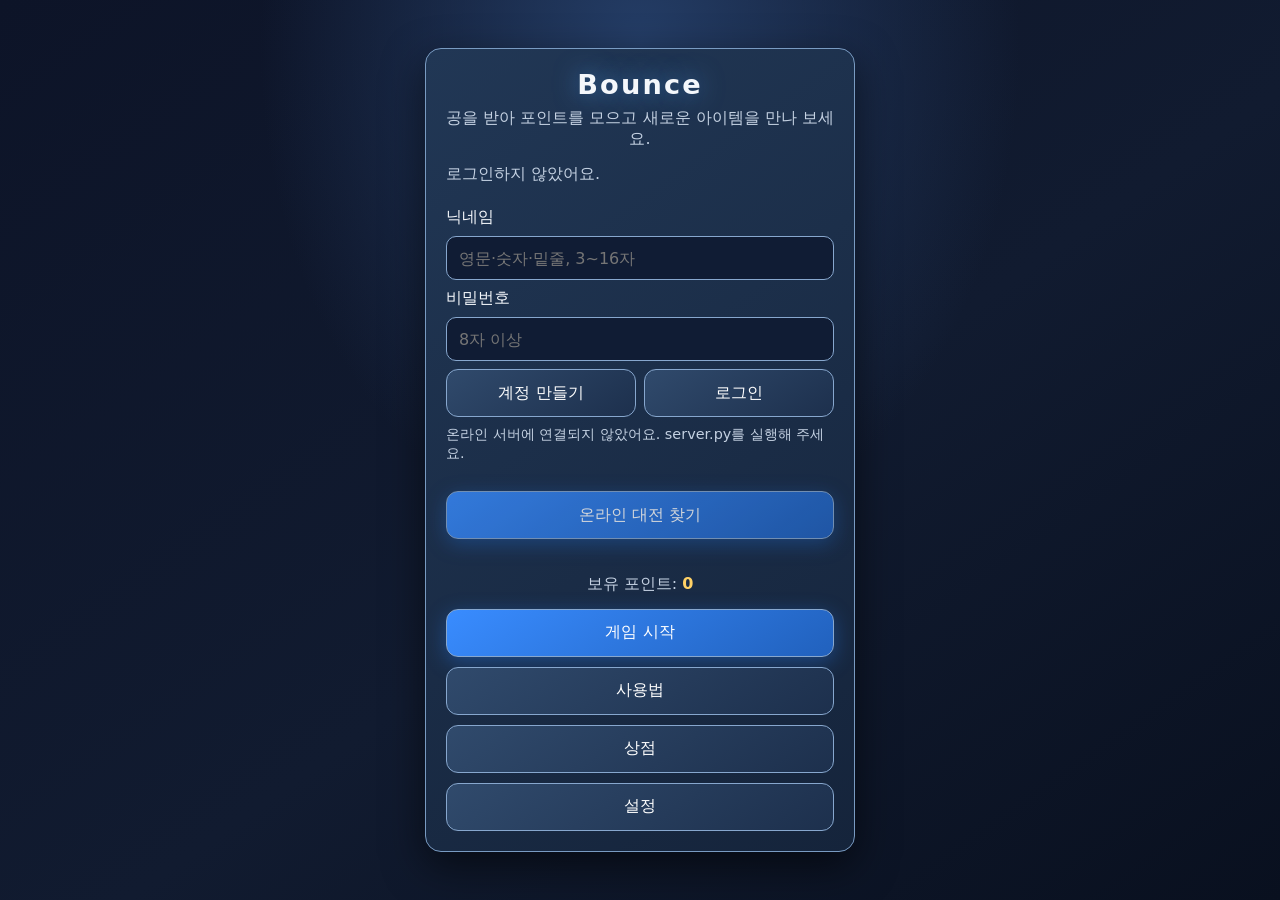
==== commit c2343caa: "Update bounce.html" ====
--- a/bounce.html
+++ b/bounce.html
@@ -194,13 +194,6 @@
     .continue-countdown .timer-progress { stroke: #d6bd72; stroke-dasharray: 138.23; stroke-dashoffset: 0; transition: stroke-dashoffset .1s linear; }
     .continue-countdown span { position: relative; }
     .points { color: #ffd166; font-weight: 700; }
-    .leaderboards { display: grid; grid-template-columns: repeat(auto-fit, minmax(210px, 1fr)); gap: 10px; margin: 14px 0; text-align: left; }
-    .leaderboard { padding: 10px 12px; border: 1px solid #6c86a5; border-radius: 12px; background: #101c34aa; }
-    .leaderboard h3 { margin: 0 0 8px; font-size: 1rem; color: #cfe2ff; }
-    .leaderboard ol { display: grid; gap: 4px; margin: 0; padding-left: 24px; color: #dce7f5; font-size: .9rem; }
-    .leaderboard li { padding-left: 2px; }
-    .leaderboard li span { float: right; color: #ffd166; font-weight: 700; }
-    .leaderboard-status { min-height: 1.2em; margin: 4px 0; color: #aebfd5; font-size: .82rem; }
     .usage {
       margin: 12px 0;
       padding: 10px 12px;
@@ -298,22 +291,10 @@
         </div>
       </div>
       <div class="menu-actions">
-        <button class="restart" id="online-play-button" type="button" disabled>온라인 대전 찾기 · 300 포인트</button>
+        <button class="restart" id="online-play-button" type="button" disabled>온라인 대전 찾기</button>
         <button class="secondary" id="online-cancel-button" type="button" hidden>대전 찾기 취소</button>
       </div>
       <p class="online-status" id="online-status" aria-live="polite"></p>
-      <div class="leaderboards" aria-label="리더보드">
-        <section class="leaderboard">
-          <h3>공을 가장 많이 받은 사람</h3>
-          <ol id="catches-leaderboard"><li>기록을 불러오는 중...</li></ol>
-        </section>
-        <section class="leaderboard">
-          <h3>포인트가 가장 많은 사람</h3>
-          <ol id="points-leaderboard"><li>기록을 불러오는 중...</li></ol>
-        </section>
-      </div>
-      <p class="leaderboard-status" id="leaderboard-status" aria-live="polite"></p>
-      <p>온라인 대전은 입장 시 300 포인트가 필요하며, 승리하면 700 포인트를 받습니다.</p>
       <p>보유 포인트: <span class="points" id="home-points">0</span></p>
       <div class="menu-actions">
         <button class="restart" id="start-button" type="button">게임 시작</button>
@@ -462,7 +443,6 @@
       const onlineCancelButton = document.getElementById("online-cancel-button");
       const onlineStatus = document.getElementById("online-status");
       const matchStatus = document.getElementById("match-status");
-      const leaderboardStatus = document.getElementById("leaderboard-status");
       const friendsPanel = document.getElementById("friends-panel");
       const friendUsername = document.getElementById("friend-username");
       const friendMessage = document.getElementById("friend-message");
@@ -471,8 +451,6 @@
       let matchmakingTimer = 0;
       let matchPollingTimer = 0;
       let onlineRequestPending = false;
-      let pointsSyncPromise = Promise.resolve();
-      let pointsRevision = 0;
       const controls = document.getElementById("controls");
       const status = document.getElementById("status");
       const pauseButton = document.getElementById("pause-button");
@@ -961,83 +939,6 @@
         continueGameButton.disabled = points < 500;
       }
 
-      function applyAccountPoints(value) {
-        if (!Number.isSafeInteger(value) || value < 0) {
-          throw new Error("서버 포인트 데이터가 올바르지 않습니다.");
-        }
-        pointsRevision += 1;
-        points = value;
-        persistProgress();
-        updatePointsDisplay();
-      }
-
-      function changePoints(delta) {
-        points = Math.max(0, points + delta);
-        const revision = ++pointsRevision;
-        persistProgress();
-        updatePointsDisplay();
-        if (!onlineUser) return Promise.resolve();
-
-        const update = pointsSyncPromise.then(async () => {
-          const result = await onlineApi("/api/points", {
-            method: "POST",
-            body: JSON.stringify({ delta })
-          });
-          if (revision === pointsRevision) {
-            points = result.points;
-            persistProgress();
-            updatePointsDisplay();
-          }
-        });
-        pointsSyncPromise = update.catch(error => {
-          onlineStatus.textContent = `포인트 동기화 실패: ${error.message}`;
-        });
-        return pointsSyncPromise;
-      }
-
-      async function loadLeaderboards() {
-        const catchesList = document.getElementById("catches-leaderboard");
-        const pointsList = document.getElementById("points-leaderboard");
-        try {
-          const result = await onlineApi("/api/leaderboards");
-          const render = (list, entries, valueLabel) => {
-            list.replaceChildren();
-            if (entries.length === 0) {
-              const empty = document.createElement("li");
-              empty.textContent = "아직 등록된 기록이 없습니다.";
-              list.append(empty);
-              return;
-            }
-            for (const entry of entries) {
-              const row = document.createElement("li");
-              const value = document.createElement("span");
-              row.append(document.createTextNode(entry.username), value);
-              value.textContent = `${entry.value.toLocaleString()} ${valueLabel}`;
-              list.append(row);
-            }
-          };
-          render(catchesList, result.mostCaught, "회");
-          render(pointsList, result.mostPoints, "포인트");
-          leaderboardStatus.textContent = "";
-        } catch (error) {
-          leaderboardStatus.textContent = `리더보드를 불러오지 못했습니다: ${error.message}`;
-        }
-      }
-
-      async function submitBestCatches() {
-        if (!onlineUser) return;
-        try {
-          await pointsSyncPromise;
-          await onlineApi("/api/progress", {
-            method: "POST",
-            body: JSON.stringify({ bestCatches: score })
-          });
-          await loadLeaderboards();
-        } catch (error) {
-          leaderboardStatus.textContent = `기록 저장 실패: ${error.message}`;
-        }
-      }
-
       function persistProgress() {
         try {
           localStorage.setItem(SAVE_KEY, JSON.stringify({
@@ -1185,17 +1086,8 @@
 
       async function refreshAccount() {
         try {
-          let result = await onlineApi("/api/me");
+          const result = await onlineApi("/api/me");
           onlineUser = result.username;
-          if (onlineUser) {
-            if (!result.pointsInitialized) {
-              result = await onlineApi("/api/points/initialize", {
-                method: "POST",
-                body: JSON.stringify({ points })
-              });
-            }
-            applyAccountPoints(result.points);
-          }
           updateAccountUi();
           if (onlineUser) {
             await loadFriends();
@@ -1216,19 +1108,16 @@
             method: "POST",
             body: JSON.stringify({
               username: accountUsername.value.trim(),
-              password: accountPassword.value,
-              points
+              password: accountPassword.value
             })
           });
           onlineUser = result.username;
-          applyAccountPoints(result.points);
           accountPassword.value = "";
           accountMessage.textContent = mode === "register"
             ? "계정을 만들고 로그인했어요. 비밀번호를 잊으면 복구할 수 없습니다."
             : "로그인했습니다.";
           updateAccountUi();
           await loadFriends();
-          await loadLeaderboards();
         } catch (error) {
           accountMessage.textContent = error.message;
         }
@@ -1367,13 +1256,10 @@
         }
       }
 
-      async function enterOnlineMatch(matchId, accountPoints) {
+      function enterOnlineMatch(matchId) {
         window.clearInterval(matchmakingTimer);
         matchmakingTimer = 0;
         onlineCancelButton.hidden = true;
-        if (Number.isSafeInteger(accountPoints) && accountPoints >= 0) {
-          applyAccountPoints(accountPoints);
-        }
         onlineMatch = { id: matchId, opponent: "상대 플레이어", opponentScore: 0 };
         matchStatus.hidden = false;
         matchStatus.textContent = "상대를 기다리는 중...";
@@ -1388,13 +1274,12 @@
         onlinePlayButton.disabled = true;
         onlineStatus.textContent = "대전 상대를 찾고 있어요...";
         try {
-          await pointsSyncPromise;
           const result = await onlineApi("/api/matchmaking", {
             method: "POST",
             body: "{}"
           });
           if (result.state === "matched") {
-            await enterOnlineMatch(result.matchId, result.points);
+            enterOnlineMatch(result.matchId);
             return;
           }
           onlineCancelButton.hidden = false;
@@ -1410,7 +1295,13 @@
         try {
           const result = await onlineApi("/api/matchmaking");
           if (result.state === "matched") {
-            await enterOnlineMatch(result.matchId, result.points);
+            enterOnlineMatch(result.matchId);
+          } else if (result.state === "expired") {
+            onlineStatus.textContent = "5분 동안 상대를 찾지 못해 대전 찾기가 종료됐어요. 참가비는 차감되지 않았어요.";
+            window.clearInterval(matchmakingTimer);
+            matchmakingTimer = 0;
+            onlineCancelButton.hidden = true;
+            onlinePlayButton.disabled = false;
           } else if (result.state === "idle") {
             onlineStatus.textContent = "대기열에서 나왔어요. 다시 대전을 찾아주세요.";
             window.clearInterval(matchmakingTimer);
@@ -1482,17 +1373,12 @@
           if (result.state === "completed") {
             window.clearInterval(matchPollingTimer);
             matchPollingTimer = 0;
-            await pointsSyncPromise;
-            const account = await onlineApi("/api/me");
-            if (account.username === onlineUser) applyAccountPoints(account.points);
-            await loadLeaderboards();
             if (!running && !countdownActive) {
               title.textContent = result.winner === "you" ? "대전 승리" :
                 result.winner === "draw" ? "대전 무승부" : "대전 패배";
               message.textContent =
                 `내 생존 ${formatSurvivalTime(result.survivalTime)} · ` +
-                `${result.opponent} 생존 ${formatSurvivalTime(result.opponentSurvivalTime)}로 대전이 끝났어요.` +
-                (result.winner === "you" ? " 승리 보상 700 포인트를 받았습니다." : "");
+                `${result.opponent} 생존 ${formatSurvivalTime(result.opponentSurvivalTime)}로 대전이 끝났어요.`;
               gameAgainButton.hidden = true;
               continueAction.hidden = true;
             }
@@ -1610,7 +1496,7 @@
             action.textContent = "구매";
             action.addEventListener("click", () => {
               if (points < style.price) return;
-              changePoints(-style.price);
+              points -= style.price;
               addOwnedShopItem(category, style.id);
               selectShopItem(category, style.id);
               persistProgress();
@@ -1627,7 +1513,6 @@
 
       function showHome() {
         if (onlineMatch && (running || countdownActive)) syncOnlineMatch(true);
-        if (score > 0) submitBestCatches();
         running = false;
         countdownActive = false;
         isPaused = false;
@@ -1644,7 +1529,6 @@
         controls.hidden = true;
         startButton.disabled = false;
         updatePointsDisplay();
-        if (onlineUser) loadLeaderboards();
       }
 
       function showUsage() {
@@ -2260,7 +2144,6 @@
         running = false;
         countdownActive = false;
         isPaused = false;
-        submitBestCatches();
         if (onlineMatch) syncOnlineMatch(true);
         keys.left = false;
         keys.right = false;
@@ -2366,7 +2249,9 @@
         }
         clearContinueCountdown();
         continueAction.hidden = true;
-        changePoints(-500);
+        points -= 500;
+        persistProgress();
+        updatePointsDisplay();
         start(true);
       }
 
@@ -2616,9 +2501,11 @@
               notices.push("보너스 +500");
             }
             if (doublePointsActive) earnedPoints *= 2;
-            changePoints(earnedPoints);
+            points += earnedPoints;
             if (activateDoublePoints) doublePointsRemaining = 3;
             if (activateComboPoints) comboPointsRemaining = 5;
+            persistProgress();
+            updatePointsDisplay();
             status.textContent = persistenceWarning ||
               `받은 횟수 ${score} · 포인트 +${earnedPoints}${onlineMatch ? ` · 대전 ${onlineMatch.opponent} ${onlineMatch.opponentScore}회` : ""}${notices.length ? ` · ${notices.join(", ")}` : ""}${splitHitsRemaining ? ` · 합체까지 ${splitHitsRemaining}회 (${mergeHitCharge}/2)` : splitPending ? " · 다음 반환 시 분열" : splitCharge ? " · 분열 확률 확인 중" : ""}`;
           }
@@ -2775,8 +2662,8 @@
         keys.right = false;
       });
 
-      startButton.addEventListener("click", () => start());
-      gameAgainButton.addEventListener("click", () => start());
+      startButton.addEventListener("click", start);
+      gameAgainButton.addEventListener("click", start);
       continueGameButton.addEventListener("click", continueGame);
       document.getElementById("register-button").addEventListener("click", () => authenticate("register"));
       document.getElementById("login-button").addEventListener("click", () => authenticate("login"));
@@ -2834,7 +2721,6 @@
       reset();
       draw();
       showHome();
-      loadLeaderboards();
       refreshAccount();
     })();
   </script>
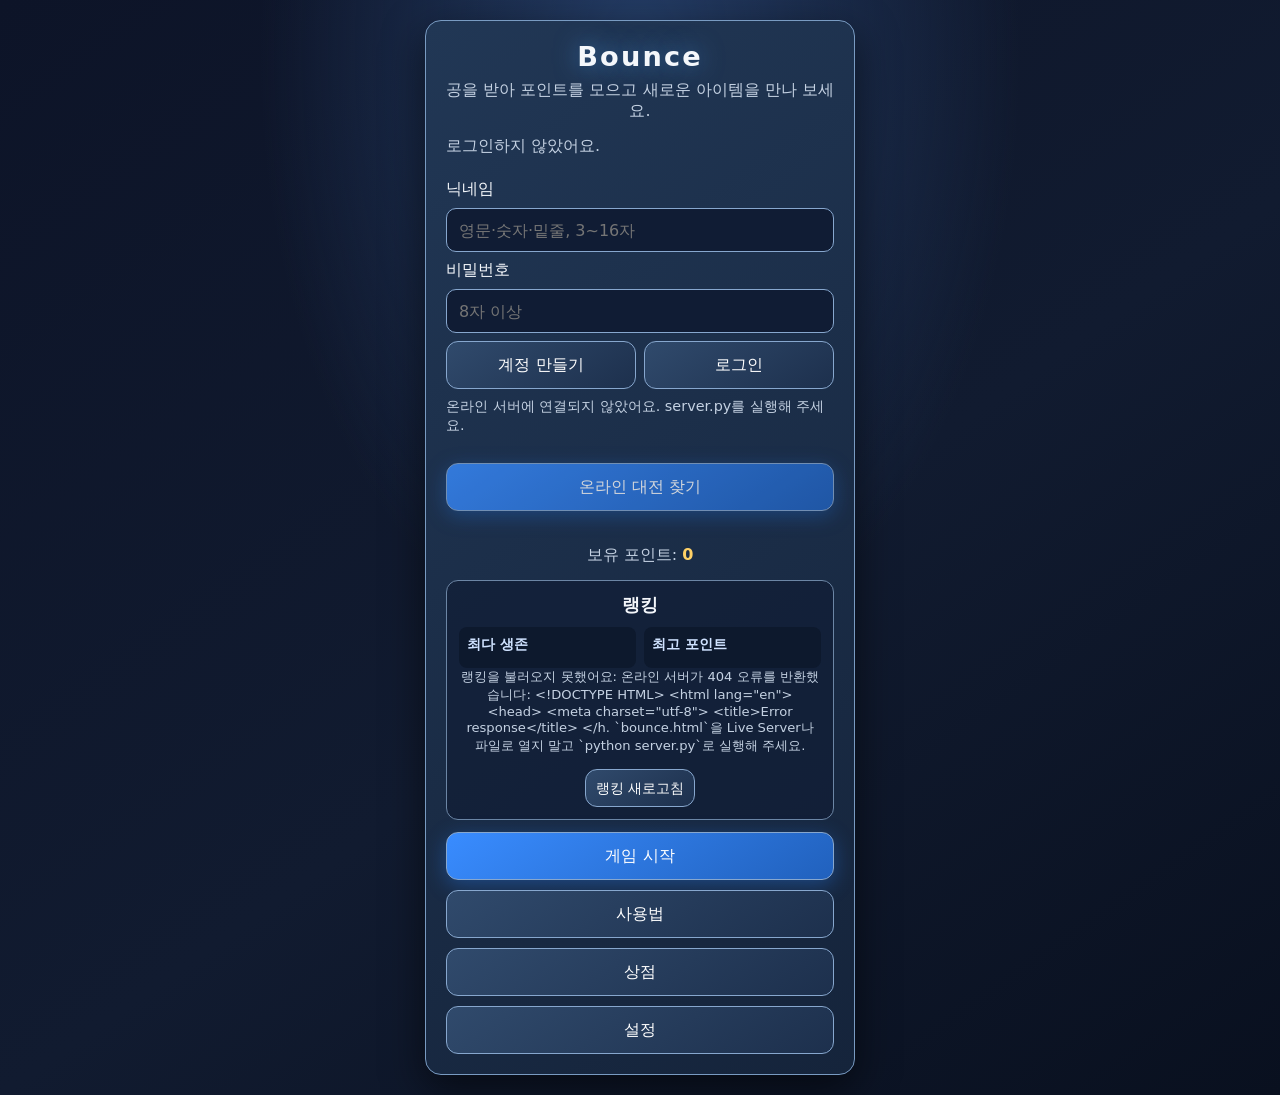
==== commit 0c493d9c: "Update bounce.html" ====
--- a/bounce.html
+++ b/bounce.html
@@ -103,6 +103,17 @@
     .friend-list { display: grid; gap: 6px; margin: 0; padding: 0; list-style: none; }
     .friend-row { display: flex; justify-content: space-between; align-items: center; gap: 8px; }
     .friend-row-actions { display: flex; gap: 6px; }
+    .leaderboards { margin: 12px 0; padding: 12px; border: 1px solid #6c86a5; border-radius: 12px; background: #101c34aa; }
+    .leaderboards h2 { margin: 0 0 10px; font-size: 1.1rem; }
+    .leaderboard-grid { display: grid; grid-template-columns: repeat(2, minmax(0, 1fr)); gap: 8px; text-align: left; }
+    .leaderboard-card { min-width: 0; padding: 8px; border-radius: 8px; background: #0b1528aa; }
+    .leaderboard-card h3 { margin: 0 0 6px; color: #cfe2ff; font-size: .9rem; }
+    .leaderboard-list { display: grid; gap: 4px; margin: 0; padding: 0; list-style: none; font-size: .78rem; }
+    .leaderboard-entry { display: flex; justify-content: space-between; gap: 5px; }
+    .leaderboard-name { overflow: hidden; text-overflow: ellipsis; white-space: nowrap; }
+    .leaderboard-value { flex: 0 0 auto; color: #ffd166; }
+    .leaderboard-message { min-height: 1.2em; margin: 8px 0 4px; color: #c4d1e2; font-size: .82rem; }
+    .leaderboards button { min-height: 38px; padding: 4px 10px; font-size: .88rem; }
     .secondary {
       padding: 8px 16px;
       font-size: 1rem;
@@ -296,6 +307,21 @@
       </div>
       <p class="online-status" id="online-status" aria-live="polite"></p>
       <p>보유 포인트: <span class="points" id="home-points">0</span></p>
+      <section class="leaderboards" aria-labelledby="leaderboards-title">
+        <h2 id="leaderboards-title">랭킹</h2>
+        <div class="leaderboard-grid">
+          <section class="leaderboard-card" aria-labelledby="catches-leaderboard-title">
+            <h3 id="catches-leaderboard-title">최다 생존</h3>
+            <ol class="leaderboard-list" id="catches-leaderboard"></ol>
+          </section>
+          <section class="leaderboard-card" aria-labelledby="points-leaderboard-title">
+            <h3 id="points-leaderboard-title">최고 포인트</h3>
+            <ol class="leaderboard-list" id="points-leaderboard"></ol>
+          </section>
+        </div>
+        <p class="leaderboard-message" id="leaderboard-message" aria-live="polite"></p>
+        <button class="secondary" id="leaderboards-refresh-button" type="button">랭킹 새로고침</button>
+      </section>
       <div class="menu-actions">
         <button class="restart" id="start-button" type="button">게임 시작</button>
         <button class="secondary" id="usage-button" type="button">사용법</button>
@@ -443,6 +469,9 @@
       const onlineCancelButton = document.getElementById("online-cancel-button");
       const onlineStatus = document.getElementById("online-status");
       const matchStatus = document.getElementById("match-status");
+      const catchesLeaderboard = document.getElementById("catches-leaderboard");
+      const pointsLeaderboard = document.getElementById("points-leaderboard");
+      const leaderboardMessage = document.getElementById("leaderboard-message");
       const friendsPanel = document.getElementById("friends-panel");
       const friendUsername = document.getElementById("friend-username");
       const friendMessage = document.getElementById("friend-message");
@@ -450,7 +479,11 @@
       let onlineMatch = null;
       let matchmakingTimer = 0;
       let matchPollingTimer = 0;
+      let matchRetryDelay = 1000;
       let onlineRequestPending = false;
+      let serverClockOffsetMs = null;
+      let pointsSyncPromise = null;
+      let pendingPointsDelta = 0;
       const controls = document.getElementById("controls");
       const status = document.getElementById("status");
       const pauseButton = document.getElementById("pause-button");
@@ -580,6 +613,9 @@
       const paddle = { x: 300, targetX: 300, y: height - 58, width: 128, height: 16, speed: 5.2 };
       const keys = { left: false, right: false };
       const BALL_RADIUS = 9;
+      const REMOTE_RENDER_DELAY_MS = 300;
+      const REMOTE_MAX_EXTRAPOLATION_MS = 300;
+      const REMOTE_MAX_SAMPLE_GAP_MS = 1500;
       const BOOST_CHANCE = 0.16;
       const NIGHT_CHANCE = 0.10;
       const SPLIT_CHANCE = 0.10;
@@ -609,6 +645,7 @@
       }));
       let balls = [];
       let opponentBalls = [];
+      let opponentPaddle = null;
       let running = false;
       let isPaused = false;
       let countdownActive = false;
@@ -626,6 +663,7 @@
       let splitEffectUntil = 0;
       let nightUntil = 0;
       let countdownUntil = 0;
+      let countdownServerDeadlineMs = null;
       let lastCountdownNumber = 0;
       let flashStarted = 0;
       let flashUntil = 0;
@@ -847,6 +885,35 @@
 
       function ballStyleFor(id) {
         return ballStyles.find(style => style.id === id) || ballStyles[0];
+      }
+
+      function opponentHueRotation(color) {
+        const hex = color.replace("#", "");
+        const red = parseInt(hex.slice(0, 2), 16) / 255;
+        const green = parseInt(hex.slice(2, 4), 16) / 255;
+        const blue = parseInt(hex.slice(4, 6), 16) / 255;
+        const maximum = Math.max(red, green, blue);
+        const minimum = Math.min(red, green, blue);
+        const difference = maximum - minimum;
+        let hue = 0;
+        if (difference) {
+          if (maximum === red) hue = ((green - blue) / difference) % 6;
+          else if (maximum === green) hue = (blue - red) / difference + 2;
+          else hue = (red - green) / difference + 4;
+          hue *= 60;
+          if (hue < 0) hue += 360;
+        }
+        const targetHue = hue >= 190 && hue < 260 ? 0
+          : hue >= 35 && hue < 75 ? 125
+            : hue < 35 || hue >= 330 ? 210
+              : hue >= 75 && hue < 165 ? 285
+                : hue >= 165 && hue < 205 ? 25
+                  : 48;
+        return (targetHue - hue + 360) % 360;
+      }
+
+      function opponentColorFilter(color) {
+        return `hue-rotate(${opponentHueRotation(color)}deg) saturate(1.5)`;
       }
 
       function ballPowerFor(id) {
@@ -1065,8 +1132,60 @@
           }
           throw new Error("온라인 서버 응답 형식이 올바르지 않습니다. `python server.py`로 실행해 주세요.");
         }
-        if (!response.ok) throw new Error(data.error || "온라인 요청에 실패했습니다.");
+        if (!response.ok) {
+          const detail = [data.error, data.message]
+            .find(value => typeof value === "string" && value.trim());
+          throw new Error(
+            `온라인 서버가 ${response.status} 오류를 반환했습니다` +
+            (detail ? `: ${detail}` : ".")
+          );
+        }
         return data;
+      }
+
+      function renderLeaderboard(list, entries) {
+        list.replaceChildren();
+        if (!Array.isArray(entries)) {
+          throw new Error("랭킹 데이터 형식이 올바르지 않습니다.");
+        }
+        if (entries.length === 0) {
+          const empty = document.createElement("li");
+          empty.textContent = "아직 기록이 없습니다.";
+          list.append(empty);
+          return;
+        }
+        for (const [index, entry] of entries.slice(0, 10).entries()) {
+          if (
+            !entry ||
+            typeof entry.username !== "string" ||
+            !Number.isSafeInteger(entry.value) ||
+            entry.value < 0
+          ) {
+            throw new Error("랭킹 항목이 올바르지 않습니다.");
+          }
+          const row = document.createElement("li");
+          row.className = "leaderboard-entry";
+          const name = document.createElement("span");
+          name.className = "leaderboard-name";
+          name.textContent = `${index + 1}. ${entry.username}`;
+          const value = document.createElement("span");
+          value.className = "leaderboard-value";
+          value.textContent = entry.value.toLocaleString("ko-KR");
+          row.append(name, value);
+          list.append(row);
+        }
+      }
+
+      async function loadLeaderboards() {
+        leaderboardMessage.textContent = "랭킹을 불러오는 중...";
+        try {
+          const data = await onlineApi("/api/leaderboards");
+          renderLeaderboard(catchesLeaderboard, data.mostCaught);
+          renderLeaderboard(pointsLeaderboard, data.mostPoints);
+          leaderboardMessage.textContent = "";
+        } catch (error) {
+          leaderboardMessage.textContent = `랭킹을 불러오지 못했어요: ${error.message}`;
+        }
       }
 
       function updateAccountUi() {
@@ -1084,10 +1203,64 @@
         onlinePlayButton.disabled = !loggedIn || Boolean(onlineMatch);
       }
 
+      function applyAccountPoints(account) {
+        if (!Number.isSafeInteger(account.points) || account.points < 0) {
+          throw new Error("서버 포인트 데이터가 올바르지 않습니다.");
+        }
+        points = account.points;
+        persistProgress();
+        updatePointsDisplay();
+      }
+
+      function syncAccountPoints(delta = 0) {
+        if (!onlineUser) return Promise.resolve();
+        pendingPointsDelta += delta;
+        if (pointsSyncPromise) return pointsSyncPromise;
+        const username = onlineUser;
+        pointsSyncPromise = (async () => {
+          while (pendingPointsDelta !== 0 && onlineUser === username) {
+            const batch = pendingPointsDelta;
+            pendingPointsDelta = 0;
+            try {
+              const account = await onlineApi("/api/points", {
+                method: "POST",
+                body: JSON.stringify({ delta: batch })
+              });
+              if (onlineUser === username) applyAccountPoints(account);
+            } catch (error) {
+              pendingPointsDelta += batch;
+              throw error;
+            }
+          }
+        })().catch(error => {
+          accountMessage.textContent = `포인트 서버 저장에 실패했어요: ${error.message}`;
+          console.error("계정 포인트를 서버에 동기화하지 못했습니다.", error);
+        }).finally(() => {
+          pointsSyncPromise = null;
+        });
+        return pointsSyncPromise;
+      }
+
+      async function initializeAccountPoints() {
+        const account = await onlineApi("/api/points/initialize", {
+          method: "POST",
+          body: JSON.stringify({ points })
+        });
+        applyAccountPoints(account);
+      }
+
+      async function flushAccountPoints() {
+        await syncAccountPoints();
+        if (pendingPointsDelta !== 0) {
+          throw new Error("포인트를 서버에 저장하지 못해 대전을 시작할 수 없습니다.");
+        }
+      }
+
       async function refreshAccount() {
         try {
           const result = await onlineApi("/api/me");
           onlineUser = result.username;
+          if (onlineUser) await initializeAccountPoints();
           updateAccountUi();
           if (onlineUser) {
             await loadFriends();
@@ -1108,10 +1281,12 @@
             method: "POST",
             body: JSON.stringify({
               username: accountUsername.value.trim(),
-              password: accountPassword.value
+              password: accountPassword.value,
+              points
             })
           });
           onlineUser = result.username;
+          await initializeAccountPoints();
           accountPassword.value = "";
           accountMessage.textContent = mode === "register"
             ? "계정을 만들고 로그인했어요. 비밀번호를 잊으면 복구할 수 없습니다."
@@ -1244,6 +1419,7 @@
 
       async function logout() {
         try {
+          await flushAccountPoints();
           await onlineApi("/api/logout", { method: "POST", body: "{}" });
           onlineUser = null;
           accountMessage.textContent = "로그아웃했습니다.";
@@ -1256,17 +1432,21 @@
         }
       }
 
-      function enterOnlineMatch(matchId) {
+      function enterOnlineMatch(matchId, accountPoints, gameStartAtMs) {
         window.clearInterval(matchmakingTimer);
         matchmakingTimer = 0;
+        window.clearTimeout(matchPollingTimer);
+        matchPollingTimer = 0;
+        matchRetryDelay = 1000;
         onlineCancelButton.hidden = true;
+        if (Number.isSafeInteger(accountPoints) && accountPoints >= 0) {
+          applyAccountPoints({ points: accountPoints });
+        }
         onlineMatch = { id: matchId, opponent: "상대 플레이어", opponentScore: 0 };
         matchStatus.hidden = false;
         matchStatus.textContent = "상대를 기다리는 중...";
         updateAccountUi();
-        start();
-        window.clearInterval(matchPollingTimer);
-        matchPollingTimer = window.setInterval(syncOnlineMatch, 120);
+        start(false, gameStartAtMs);
         syncOnlineMatch();
       }
 
@@ -1274,12 +1454,15 @@
         onlinePlayButton.disabled = true;
         onlineStatus.textContent = "대전 상대를 찾고 있어요...";
         try {
+          await flushAccountPoints();
+          const requestStartedAt = performance.now();
           const result = await onlineApi("/api/matchmaking", {
             method: "POST",
             body: "{}"
           });
+          updateServerClock(result.serverTimeMs, requestStartedAt, performance.now());
           if (result.state === "matched") {
-            enterOnlineMatch(result.matchId);
+            enterOnlineMatch(result.matchId, result.points, result.gameStartAtMs);
             return;
           }
           onlineCancelButton.hidden = false;
@@ -1293,9 +1476,11 @@
 
       async function checkMatchmaking() {
         try {
+          const requestStartedAt = performance.now();
           const result = await onlineApi("/api/matchmaking");
+          updateServerClock(result.serverTimeMs, requestStartedAt, performance.now());
           if (result.state === "matched") {
-            enterOnlineMatch(result.matchId);
+            enterOnlineMatch(result.matchId, result.points, result.gameStartAtMs);
           } else if (result.state === "expired") {
             onlineStatus.textContent = "5분 동안 상대를 찾지 못해 대전 찾기가 종료됐어요. 참가비는 차감되지 않았어요.";
             window.clearInterval(matchmakingTimer);
@@ -1333,10 +1518,38 @@
         }
       }
 
+      async function leaveOnlineMatch(match, retry = false) {
+        if (!match || (match.leaving && !retry)) return;
+        match.leaving = true;
+        window.clearTimeout(matchPollingTimer);
+        matchPollingTimer = 0;
+        try {
+          await onlineApi(`/api/matches/${encodeURIComponent(match.id)}`, {
+            method: "DELETE"
+          });
+          if (onlineMatch !== match) return;
+          onlineMatch = null;
+          opponentBalls = [];
+          opponentPaddle = null;
+          matchRetryDelay = 1000;
+          onlineStatus.textContent = "대전에서 나왔어요. 다시 대전을 찾아주세요.";
+          updateAccountUi();
+        } catch (error) {
+          if (onlineMatch !== match) return;
+          onlineStatus.textContent = `대전 종료 실패: ${error.message}`;
+          matchPollingTimer = window.setTimeout(
+            () => leaveOnlineMatch(match, true),
+            matchRetryDelay
+          );
+          matchRetryDelay = Math.min(matchRetryDelay * 2, 15000);
+        }
+      }
+
       async function syncOnlineMatch(finished = false) {
-        if (!onlineMatch || onlineRequestPending) return;
+        if (!onlineMatch || onlineMatch.leaving || onlineRequestPending) return;
         onlineRequestPending = true;
         const match = onlineMatch;
+        let retryDelay = null;
         try {
           const playerFinished = finished || (!running && !countdownActive && !isPaused);
           const ownBalls = playerFinished ? [] : balls.filter(ball =>
@@ -1351,16 +1564,29 @@
             styleId: ball.styleId || selectedBallId,
             boosted: ball.boostUntil > performance.now()
           }));
+          const requestStartedAt = performance.now();
           const result = await onlineApi(`/api/matches/${encodeURIComponent(match.id)}/state`, {
             method: "POST",
             body: JSON.stringify({
               score,
               finished: playerFinished,
-              balls: ownBalls
+              balls: ownBalls,
+              paddle: {
+                x: paddle.x,
+                width: effectivePaddleWidth(),
+                styleId: selectedPaddleId
+              }
             })
           });
+          const responseReceivedAt = performance.now();
           if (onlineMatch !== match) return;
-          updateOpponentBalls(result.balls);
+          matchRetryDelay = 1000;
+          updateServerClock(result.serverTimeMs, requestStartedAt, responseReceivedAt);
+          updateOpponentBalls(
+            result.balls,
+            result.opponentPaddle,
+            result.opponentStateAtMs
+          );
           match.opponent = result.opponent;
           match.opponentScore = result.opponentScore;
           matchStatus.textContent = result.state === "completed"
@@ -1371,50 +1597,202 @@
                 : `패배 · 생존 ${formatSurvivalTime(result.survivalTime)} : ${formatSurvivalTime(result.opponentSurvivalTime)}`
             : `${result.opponent} · 받은 횟수 ${result.opponentScore} · 생존 ${formatSurvivalTime(result.opponentSurvivalTime)} · ${result.opponentOnline ? "접속 중" : "연결 대기 중"}`;
           if (result.state === "completed") {
-            window.clearInterval(matchPollingTimer);
+            if (Number.isSafeInteger(result.points) && result.points >= 0) {
+              applyAccountPoints({ points: result.points });
+            }
+            window.clearTimeout(matchPollingTimer);
             matchPollingTimer = 0;
-            if (!running && !countdownActive) {
-              title.textContent = result.winner === "you" ? "대전 승리" :
-                result.winner === "draw" ? "대전 무승부" : "대전 패배";
-              message.textContent =
-                `내 생존 ${formatSurvivalTime(result.survivalTime)} · ` +
-                `${result.opponent} 생존 ${formatSurvivalTime(result.opponentSurvivalTime)}로 대전이 끝났어요.`;
-              gameAgainButton.hidden = true;
-              continueAction.hidden = true;
-            }
+            running = false;
+            countdownActive = false;
+            isPaused = false;
+            cancelAnimationFrame(animationId);
+            keys.left = false;
+            keys.right = false;
+            gameView.hidden = false;
+            gameToolbar.hidden = false;
+            controls.hidden = true;
+            pauseButton.disabled = true;
+            homeButton.hidden = false;
+            title.textContent = result.winner === "you" ? "대전 승리" :
+              result.winner === "draw" ? "대전 무승부" : "대전 패배";
+            message.textContent =
+              `내 생존 ${formatSurvivalTime(result.survivalTime)} · ` +
+              `${result.opponent} 생존 ${formatSurvivalTime(result.opponentSurvivalTime)}로 대전이 끝났어요.`;
+            gameAgainButton.hidden = true;
+            continueAction.hidden = true;
+            overlay.hidden = false;
             onlineMatch = null;
             updateAccountUi();
           }
         } catch (error) {
           matchStatus.textContent = `대전 서버 연결 오류: ${error.message}`;
+          retryDelay = matchRetryDelay;
+          matchRetryDelay = Math.min(matchRetryDelay * 2, 15000);
         } finally {
           onlineRequestPending = false;
-        }
-      }
-
-      function updateOpponentBalls(snapshots) {
-        if (!Array.isArray(snapshots)) return;
-        const existing = new Map(opponentBalls.map(ball => [ball.id, ball]));
+          if (onlineMatch === match && !match.leaving) {
+            matchPollingTimer = window.setTimeout(
+              () => syncOnlineMatch(),
+              retryDelay === null ? 300 : retryDelay
+            );
+          }
+        }
+      }
+
+      function updateServerClock(serverTimeMs, requestStartedAt, responseReceivedAt) {
+        if (
+          !Number.isFinite(serverTimeMs) ||
+          !Number.isFinite(requestStartedAt) ||
+          !Number.isFinite(responseReceivedAt)
+        ) {
+          return;
+        }
+        const midpoint = (requestStartedAt + responseReceivedAt) / 2;
+        const measuredOffset = serverTimeMs - midpoint;
+        if (serverClockOffsetMs === null) {
+          serverClockOffsetMs = measuredOffset;
+          return;
+        }
+        const correction = (measuredOffset - serverClockOffsetMs) * 0.2;
+        serverClockOffsetMs += Math.max(-12, Math.min(12, correction));
+      }
+
+      function appendRemoteSample(samples, sample) {
+        const latest = samples[samples.length - 1];
+        if (latest && sample.time < latest.time) return;
+        if (latest && sample.time - latest.time > REMOTE_MAX_SAMPLE_GAP_MS) {
+          samples.length = 0;
+        }
+        const previous = samples[samples.length - 1];
+        if (previous && sample.time === previous.time) {
+          samples[samples.length - 1] = sample;
+        } else {
+          samples.push(sample);
+        }
+        if (samples.length > 12) samples.shift();
+      }
+
+      function updateOpponentBalls(snapshots, paddleSnapshot, stateAtMs) {
         const now = performance.now();
-        opponentBalls = snapshots.map(snapshot => {
-          const ball = existing.get(snapshot.id) || {
-            id: snapshot.id,
-            isOpponent: true,
-            trail: [],
-            powerReadyAt: 0
-          };
-          Object.assign(ball, {
-            x: snapshot.x,
-            y: snapshot.y,
-            vx: snapshot.vx,
-            vy: snapshot.vy,
-            radius: snapshot.radius,
-            styleId: snapshot.styleId,
-            boostUntil: snapshot.boosted ? now + 250 : 0,
-            isOpponent: true
+        const sampleTime = Number.isFinite(stateAtMs) && stateAtMs > 0
+          ? stateAtMs
+          : now + (serverClockOffsetMs || 0);
+        if (Array.isArray(snapshots)) {
+          const existing = new Map(opponentBalls.map(ball => [ball.id, ball]));
+          opponentBalls = snapshots.map(snapshot => {
+            const ball = existing.get(snapshot.id) || {
+              id: snapshot.id,
+              x: snapshot.x,
+              y: snapshot.y,
+              samples: [],
+              isOpponent: true,
+              trail: [],
+              powerReadyAt: 0
+            };
+            appendRemoteSample(ball.samples, {
+              time: sampleTime,
+              x: snapshot.x,
+              y: snapshot.y,
+              vx: snapshot.vx,
+              vy: snapshot.vy,
+              radius: snapshot.radius
+            });
+            Object.assign(ball, {
+              vx: snapshot.vx,
+              vy: snapshot.vy,
+              radius: snapshot.radius,
+              styleId: snapshot.styleId,
+              boostUntil: snapshot.boosted ? now + 350 : 0,
+              isOpponent: true
+            });
+            return ball;
           });
-          return ball;
-        });
+        }
+        if (
+          paddleSnapshot &&
+          Number.isFinite(paddleSnapshot.x) &&
+          Number.isFinite(paddleSnapshot.width)
+        ) {
+          if (!opponentPaddle) {
+            opponentPaddle = { samples: [] };
+          }
+          appendRemoteSample(opponentPaddle.samples, {
+            time: sampleTime,
+            x: paddleSnapshot.x,
+            width: paddleSnapshot.width,
+            styleId: paddleSnapshot.styleId
+          });
+        }
+      }
+
+      function interpolateRemoteSamples(samples, targetTime) {
+        if (samples.length === 0) return null;
+        if (targetTime <= samples[0].time) return samples[0];
+        for (let index = 1; index < samples.length; index += 1) {
+          const previous = samples[index - 1];
+          const current = samples[index];
+          if (targetTime <= current.time) {
+            const progress = (targetTime - previous.time) /
+              Math.max(1, current.time - previous.time);
+            const interpolated = { ...current };
+            for (const key of ["x", "y", "width", "vx", "vy"]) {
+              if (Number.isFinite(previous[key]) && Number.isFinite(current[key])) {
+                interpolated[key] =
+                  previous[key] + (current[key] - previous[key]) * progress;
+              }
+            }
+            return interpolated;
+          }
+        }
+
+        const latest = samples[samples.length - 1];
+        const previous = samples.length > 1 ? samples[samples.length - 2] : latest;
+        const elapsed = Math.min(
+          targetTime - latest.time,
+          REMOTE_MAX_EXTRAPOLATION_MS
+        );
+        const sampleInterval = Math.max(1, latest.time - previous.time) / 16.67;
+        const velocityX = Number.isFinite(latest.vx)
+          ? latest.vx
+          : Math.max(-7, Math.min(7, (latest.x - previous.x) / sampleInterval));
+        const velocityY = Number.isFinite(latest.vy)
+          ? latest.vy
+          : Number.isFinite(latest.y) && Number.isFinite(previous.y)
+            ? (latest.y - previous.y) / sampleInterval
+            : 0;
+        return {
+          ...latest,
+          x: latest.x + velocityX * elapsed / 16.67,
+          y: Number.isFinite(latest.y)
+            ? latest.y + velocityY * elapsed / 16.67
+            : latest.y
+        };
+      }
+
+      function updateOpponentBallPositions(time) {
+        const targetTime = time - REMOTE_RENDER_DELAY_MS;
+        for (const ball of opponentBalls) {
+          const sample = interpolateRemoteSamples(ball.samples, targetTime);
+          if (sample) {
+            ball.x = sample.x;
+            ball.y = sample.y;
+            ball.vx = sample.vx;
+            ball.vy = sample.vy;
+          }
+        }
+      }
+
+      function updateOpponentPaddlePosition(time) {
+        if (!opponentPaddle) return;
+        const sample = interpolateRemoteSamples(
+          opponentPaddle.samples,
+          time - REMOTE_RENDER_DELAY_MS
+        );
+        if (sample) {
+          opponentPaddle.x = sample.x;
+          opponentPaddle.width = sample.width;
+          opponentPaddle.styleId = sample.styleId;
+        }
       }
 
       function formatSurvivalTime(seconds) {
@@ -1497,6 +1875,7 @@
             action.addEventListener("click", () => {
               if (points < style.price) return;
               points -= style.price;
+              syncAccountPoints(-style.price);
               addOwnedShopItem(category, style.id);
               selectShopItem(category, style.id);
               persistProgress();
@@ -1512,7 +1891,7 @@
       }
 
       function showHome() {
-        if (onlineMatch && (running || countdownActive)) syncOnlineMatch(true);
+        if (onlineMatch) void leaveOnlineMatch(onlineMatch);
         running = false;
         countdownActive = false;
         isPaused = false;
@@ -1529,6 +1908,7 @@
         controls.hidden = true;
         startButton.disabled = false;
         updatePointsDisplay();
+        void loadLeaderboards();
       }
 
       function showUsage() {
@@ -1611,6 +1991,7 @@
           trail: []
         }];
         opponentBalls = [];
+        opponentPaddle = null;
         splitHitsRemaining = 0;
         splitCharge = 0;
         splitPending = false;
@@ -1631,7 +2012,41 @@
         status.textContent = `받은 횟수: ${score} · 웨이브 ${currentWave}`;
       }
 
+      function drawPaddleAt(x, y, paddleWidth, style, opponent = false) {
+        ctx.save();
+        if (opponent) ctx.filter = opponentColorFilter(style.color);
+        ctx.shadowColor = style.color;
+        ctx.shadowBlur = 20;
+        const gradient = ctx.createLinearGradient(x, y, x, y + paddle.height);
+        gradient.addColorStop(0, style.light);
+        gradient.addColorStop(0.35, style.color);
+        gradient.addColorStop(1, style.dark);
+        ctx.fillStyle = gradient;
+        ctx.beginPath();
+        ctx.roundRect(x, y, paddleWidth, paddle.height, 7);
+        ctx.fill();
+        if (style.shape === "clock") {
+          const centerX = x + paddleWidth / 2;
+          const centerY = y + paddle.height / 2;
+          ctx.strokeStyle = "#fff1b1dd";
+          ctx.lineWidth = 1.5;
+          ctx.beginPath();
+          ctx.arc(centerX, centerY, paddle.height * 0.32, 0, Math.PI * 2);
+          ctx.moveTo(centerX, centerY);
+          ctx.lineTo(centerX, centerY - paddle.height * 0.22);
+          ctx.moveTo(centerX, centerY);
+          ctx.lineTo(centerX + paddle.height * 0.2, centerY + paddle.height * 0.08);
+          ctx.stroke();
+        }
+        ctx.restore();
+      }
+
       function draw(time = performance.now()) {
+        const remoteTime = serverClockOffsetMs === null
+          ? time
+          : time + serverClockOffsetMs;
+        updateOpponentBallPositions(remoteTime);
+        updateOpponentPaddlePosition(remoteTime);
         ctx.clearRect(0, 0, width, height);
         const backgroundStyle = currentBackgroundStyle();
         const sky = ctx.createLinearGradient(0, 0, width, height);
@@ -1745,7 +2160,8 @@
           ctx.fillText("정밀 조준", width - 100, 108);
         }
 
-        for (const ball of [...balls, ...opponentBalls]) {
+        updateOpponentBallPositions(time);
+        for (const ball of [...opponentBalls, ...balls]) {
           if (time < splitEffectUntil) {
             const progress = 1 - (splitEffectUntil - time) / 900;
             ctx.save();
@@ -1773,6 +2189,7 @@
           ctx.shadowColor = ball.boostUntil > time ? "#ff9d32" : "#71c7ff";
           ctx.shadowBlur = ball.boostUntil > time ? 24 : 14;
           const style = ballStyleFor(ball.styleId);
+          if (ball.isOpponent) ctx.filter = opponentColorFilter(style.color);
           const ballGradient = ctx.createRadialGradient(
             ball.x - 3, ball.y - 4, 1, ball.x, ball.y, ball.radius
           );
@@ -2082,45 +2499,22 @@
             ctx.fill();
           }
           ctx.restore();
-          if (ball.isOpponent) {
-            ctx.save();
-            ctx.strokeStyle = "#ff91cf";
-            ctx.lineWidth = 2;
-            ctx.setLineDash([3, 3]);
-            ctx.beginPath();
-            ctx.arc(ball.x, ball.y, ball.radius + 3, 0, Math.PI * 2);
-            ctx.stroke();
-            ctx.restore();
-          }
-        }
-
-        ctx.save();
-        const paddleStyle = currentPaddleStyle();
+        }
+
         const paddleWidth = effectivePaddleWidth(time);
-        ctx.shadowColor = paddleStyle.color;
-        ctx.shadowBlur = 20;
-        const paddleGradient = ctx.createLinearGradient(paddle.x, paddle.y, paddle.x, paddle.y + paddle.height);
-        paddleGradient.addColorStop(0, paddleStyle.light);
-        paddleGradient.addColorStop(0.35, paddleStyle.color);
-        paddleGradient.addColorStop(1, paddleStyle.dark);
-        ctx.fillStyle = paddleGradient;
-        ctx.beginPath();
-        ctx.roundRect(paddle.x, paddle.y, paddleWidth, paddle.height, 7);
-        ctx.fill();
-        ctx.restore();
-        if (paddleStyle.shape === "clock") {
-          const centerX = paddle.x + paddleWidth / 2;
-          const centerY = paddle.y + paddle.height / 2;
-          ctx.strokeStyle = "#fff1b1dd";
-          ctx.lineWidth = 1.5;
-          ctx.beginPath();
-          ctx.arc(centerX, centerY, paddle.height * 0.32, 0, Math.PI * 2);
-          ctx.moveTo(centerX, centerY);
-          ctx.lineTo(centerX, centerY - paddle.height * 0.22);
-          ctx.moveTo(centerX, centerY);
-          ctx.lineTo(centerX + paddle.height * 0.2, centerY + paddle.height * 0.08);
-          ctx.stroke();
-        }
+        if (onlineMatch && opponentPaddle) {
+          const opponentStyle = paddleStyles.find(
+            style => style.id === opponentPaddle.styleId
+          ) || paddleStyles[0];
+          drawPaddleAt(
+            opponentPaddle.x,
+            paddle.y,
+            opponentPaddle.width,
+            opponentStyle,
+            true
+          );
+        }
+        drawPaddleAt(paddle.x, paddle.y, paddleWidth, currentPaddleStyle());
 
         if (time < nightUntil) {
           const light = ctx.createRadialGradient(
@@ -2250,6 +2644,7 @@
         clearContinueCountdown();
         continueAction.hidden = true;
         points -= 500;
+        syncAccountPoints(-500);
         persistProgress();
         updatePointsDisplay();
         start(true);
@@ -2260,27 +2655,50 @@
           for (let second = first + 1; second < activeBalls.length; second += 1) {
             const ballA = activeBalls[first];
             const ballB = activeBalls[second];
-            const dx = ballB.x - ballA.x;
-            const dy = ballB.y - ballA.y;
+            if (!onlineMatch) {
+              const dx = ballB.x - ballA.x;
+              const dy = ballB.y - ballA.y;
+              const minimumDistance = ballA.radius + ballB.radius;
+              const distance = Math.hypot(dx, dy);
+              if (distance === 0 || distance >= minimumDistance) continue;
+              const angle = Math.random() * Math.PI * 2;
+              const normalX = Math.cos(angle);
+              const normalY = Math.sin(angle);
+              const overlap = (minimumDistance - distance) / 2 + 0.1;
+              ballA.x -= normalX * overlap;
+              ballA.y -= normalY * overlap;
+              ballB.x += normalX * overlap;
+              ballB.y += normalY * overlap;
+              const speedA = Math.max(2, Math.hypot(ballA.vx, ballA.vy));
+              const speedB = Math.max(2, Math.hypot(ballB.vx, ballB.vy));
+              ballA.vx = normalX * speedA;
+              ballA.vy = normalY * speedA;
+              ballB.vx = -normalX * speedB;
+              ballB.vy = -normalY * speedB;
+              continue;
+            }
+            if (ballA.isOpponent === ballB.isOpponent) continue;
+            const localBall = ballA.isOpponent ? ballB : ballA;
+            const remoteBall = ballA.isOpponent ? ballA : ballB;
+            const dx = remoteBall.x - localBall.x;
+            const dy = remoteBall.y - localBall.y;
             const minimumDistance = ballA.radius + ballB.radius;
             const distance = Math.hypot(dx, dy);
             if (distance === 0 || distance >= minimumDistance) continue;
 
-            const angle = Math.random() * Math.PI * 2;
-            const normalX = Math.cos(angle);
-            const normalY = Math.sin(angle);
-            const overlap = (minimumDistance - distance) / 2 + 0.1;
-            ballA.x -= normalX * overlap;
-            ballA.y -= normalY * overlap;
-            ballB.x += normalX * overlap;
-            ballB.y += normalY * overlap;
-
-            const speedA = Math.max(2, Math.hypot(ballA.vx, ballA.vy));
-            const speedB = Math.max(2, Math.hypot(ballB.vx, ballB.vy));
-            ballA.vx = normalX * speedA;
-            ballA.vy = normalY * speedA;
-            ballB.vx = -normalX * speedB;
-            ballB.vy = -normalY * speedB;
+            const normalX = dx / distance;
+            const normalY = dy / distance;
+            const overlap = minimumDistance - distance + 0.1;
+            localBall.x -= normalX * overlap;
+            localBall.y -= normalY * overlap;
+
+            const relativeSpeed =
+              (remoteBall.vx - localBall.vx) * normalX +
+              (remoteBall.vy - localBall.vy) * normalY;
+            if (relativeSpeed < 0) {
+              localBall.vx += relativeSpeed * normalX;
+              localBall.vy += relativeSpeed * normalY;
+            }
           }
         }
       }
@@ -2301,7 +2719,7 @@
 
         const ballFrameScale = time < slowUntil ? frameScale * 0.65 : frameScale;
         const newBalls = [];
-        const activeBalls = [...balls, ...opponentBalls];
+        const activeBalls = balls;
         for (const ball of activeBalls) {
           if (ball.boostUntil && time >= ball.boostUntil) {
             ball.vx /= BOOST_MULTIPLIER;
@@ -2329,11 +2747,24 @@
           }
 
           const ballBottom = ball.y + ball.radius;
-          const overlapsPaddle =
+          const overlapsOwnPaddle =
             ball.x + ball.radius >= paddle.x &&
             ball.x - ball.radius <= paddle.x + paddleWidth;
-          if (ball.vy > 0 && previousBottom <= paddle.y &&
-              ballBottom >= paddle.y && overlapsPaddle) {
+          const overlapsOpponentPaddle = onlineMatch && opponentPaddle &&
+            ball.x + ball.radius >= opponentPaddle.x &&
+            ball.x - ball.radius <= opponentPaddle.x + opponentPaddle.width;
+          const hitOwnPaddle = overlapsOwnPaddle;
+          const hitOpponentPaddle = !hitOwnPaddle && overlapsOpponentPaddle;
+          const crossedPaddle = ball.vy > 0 &&
+            previousBottom <= paddle.y && ballBottom >= paddle.y;
+          if (crossedPaddle && hitOpponentPaddle) {
+            ball.y = paddle.y - ball.radius;
+            ball.vy = -Math.abs(ball.vy);
+            const hitOffset = (ball.x - (opponentPaddle.x + opponentPaddle.width / 2)) /
+              (opponentPaddle.width / 2);
+            ball.vx = Math.max(-5, Math.min(5, ball.vx + hitOffset * 1.3));
+          }
+          if (crossedPaddle && hitOwnPaddle) {
             ball.y = paddle.y - ball.radius;
             const notices = [];
             const factor = ball.boostUntil ? BOOST_MULTIPLIER : 1;
@@ -2426,7 +2857,7 @@
               Math.random() < effectChance(WAVE_BUFF_CHANCE);
             if (slowTriggered) {
               lastSlowAt = time;
-              const effectBalls = [...balls, ...opponentBalls, ...newBalls];
+              const effectBalls = [...balls, ...newBalls];
               const boostedBalls = effectBalls.filter(activeBall => activeBall.boostUntil > time);
               if (boostedBalls.length > 0) {
                 for (const boostedBall of boostedBalls) {
@@ -2441,7 +2872,7 @@
                 notices.push("시간 왜곡");
               }
             }
-            const effectBalls = [...balls, ...opponentBalls, ...newBalls];
+            const effectBalls = [...balls, ...newBalls];
             if (!slowTriggered && !effectBalls.some(activeBall => activeBall.boostUntil > time) &&
                 Math.random() < effectChance(BOOST_CHANCE)) {
               for (const activeBall of effectBalls) {
@@ -2457,7 +2888,7 @@
               time,
               notices,
               newBalls,
-              [...balls, ...opponentBalls, ...newBalls]
+              [...balls, ...newBalls]
             );
             let specialBonusPoints = 0;
             let activateDoublePoints = false;
@@ -2502,6 +2933,7 @@
             }
             if (doublePointsActive) earnedPoints *= 2;
             points += earnedPoints;
+            syncAccountPoints(earnedPoints);
             if (activateDoublePoints) doublePointsRemaining = 3;
             if (activateComboPoints) comboPointsRemaining = 5;
             persistProgress();
@@ -2546,9 +2978,12 @@
 
       function countdownFrame(time) {
         if (!countdownActive) return;
-        const remaining = countdownUntil - time;
+        const remaining = countdownServerDeadlineMs !== null && serverClockOffsetMs !== null
+          ? countdownServerDeadlineMs - (time + serverClockOffsetMs)
+          : countdownUntil - time;
         if (remaining <= 0) {
           countdownActive = false;
+          countdownServerDeadlineMs = null;
           running = true;
           lastTime = 0;
           gameAgainButton.disabled = false;
@@ -2572,7 +3007,7 @@
         animationId = requestAnimationFrame(countdownFrame);
       }
 
-      function start(preserveScore = false) {
+      function start(preserveScore = false, serverStartAtMs = null) {
         cancelAnimationFrame(animationId);
         clearContinueCountdown();
         continueAction.hidden = true;
@@ -2597,6 +3032,9 @@
         setPauseButtonMode("pause");
         gameAgainButton.hidden = Boolean(onlineMatch);
         continueGameButton.hidden = false;
+        countdownServerDeadlineMs = Number.isFinite(serverStartAtMs)
+          ? serverStartAtMs
+          : null;
         countdownUntil = performance.now() + 3000;
         lastCountdownNumber = 0;
         title.textContent = "3";
@@ -2670,6 +3108,7 @@
       document.getElementById("logout-button").addEventListener("click", logout);
       document.getElementById("friend-request-button").addEventListener("click", sendFriendRequest);
       document.getElementById("friends-refresh-button").addEventListener("click", loadFriends);
+      document.getElementById("leaderboards-refresh-button").addEventListener("click", loadLeaderboards);
       onlinePlayButton.addEventListener("click", findOnlineMatch);
       onlineCancelButton.addEventListener("click", cancelMatchmaking);
       pauseButton.addEventListener("click", togglePause);
